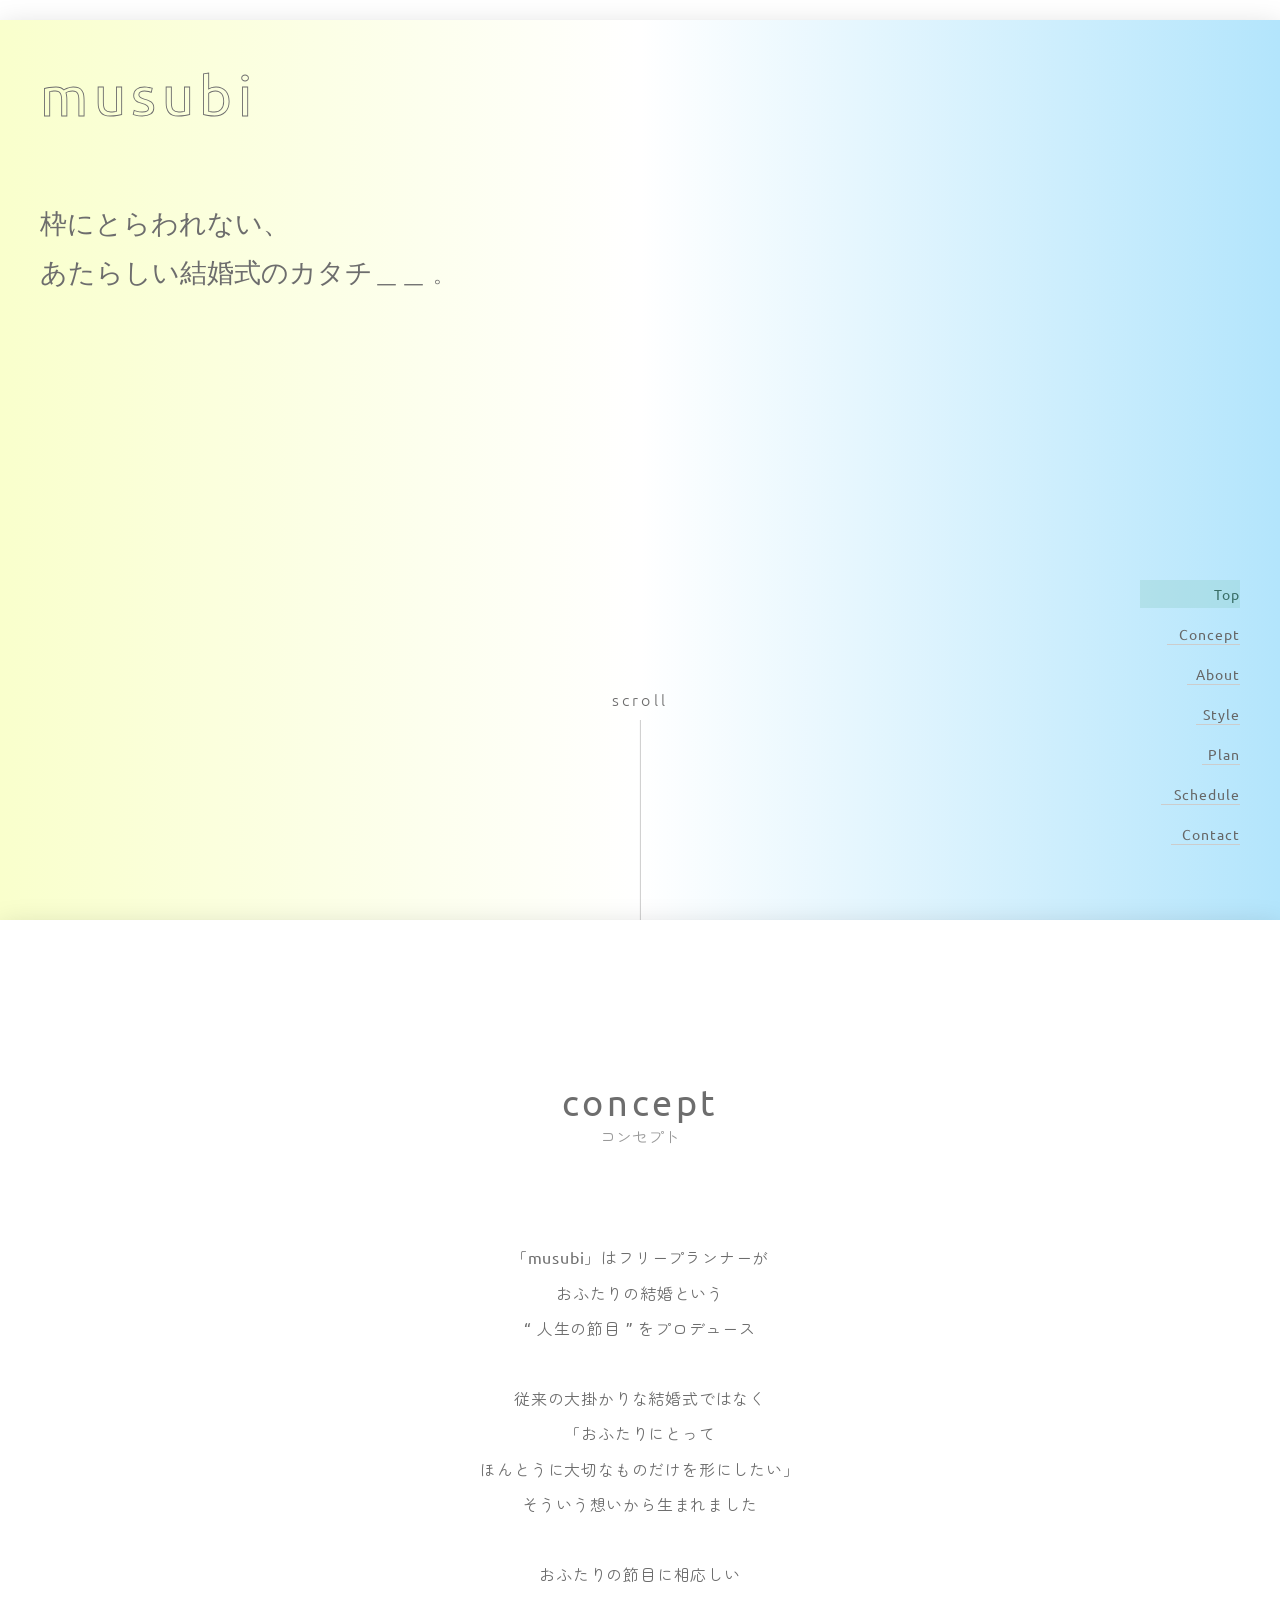
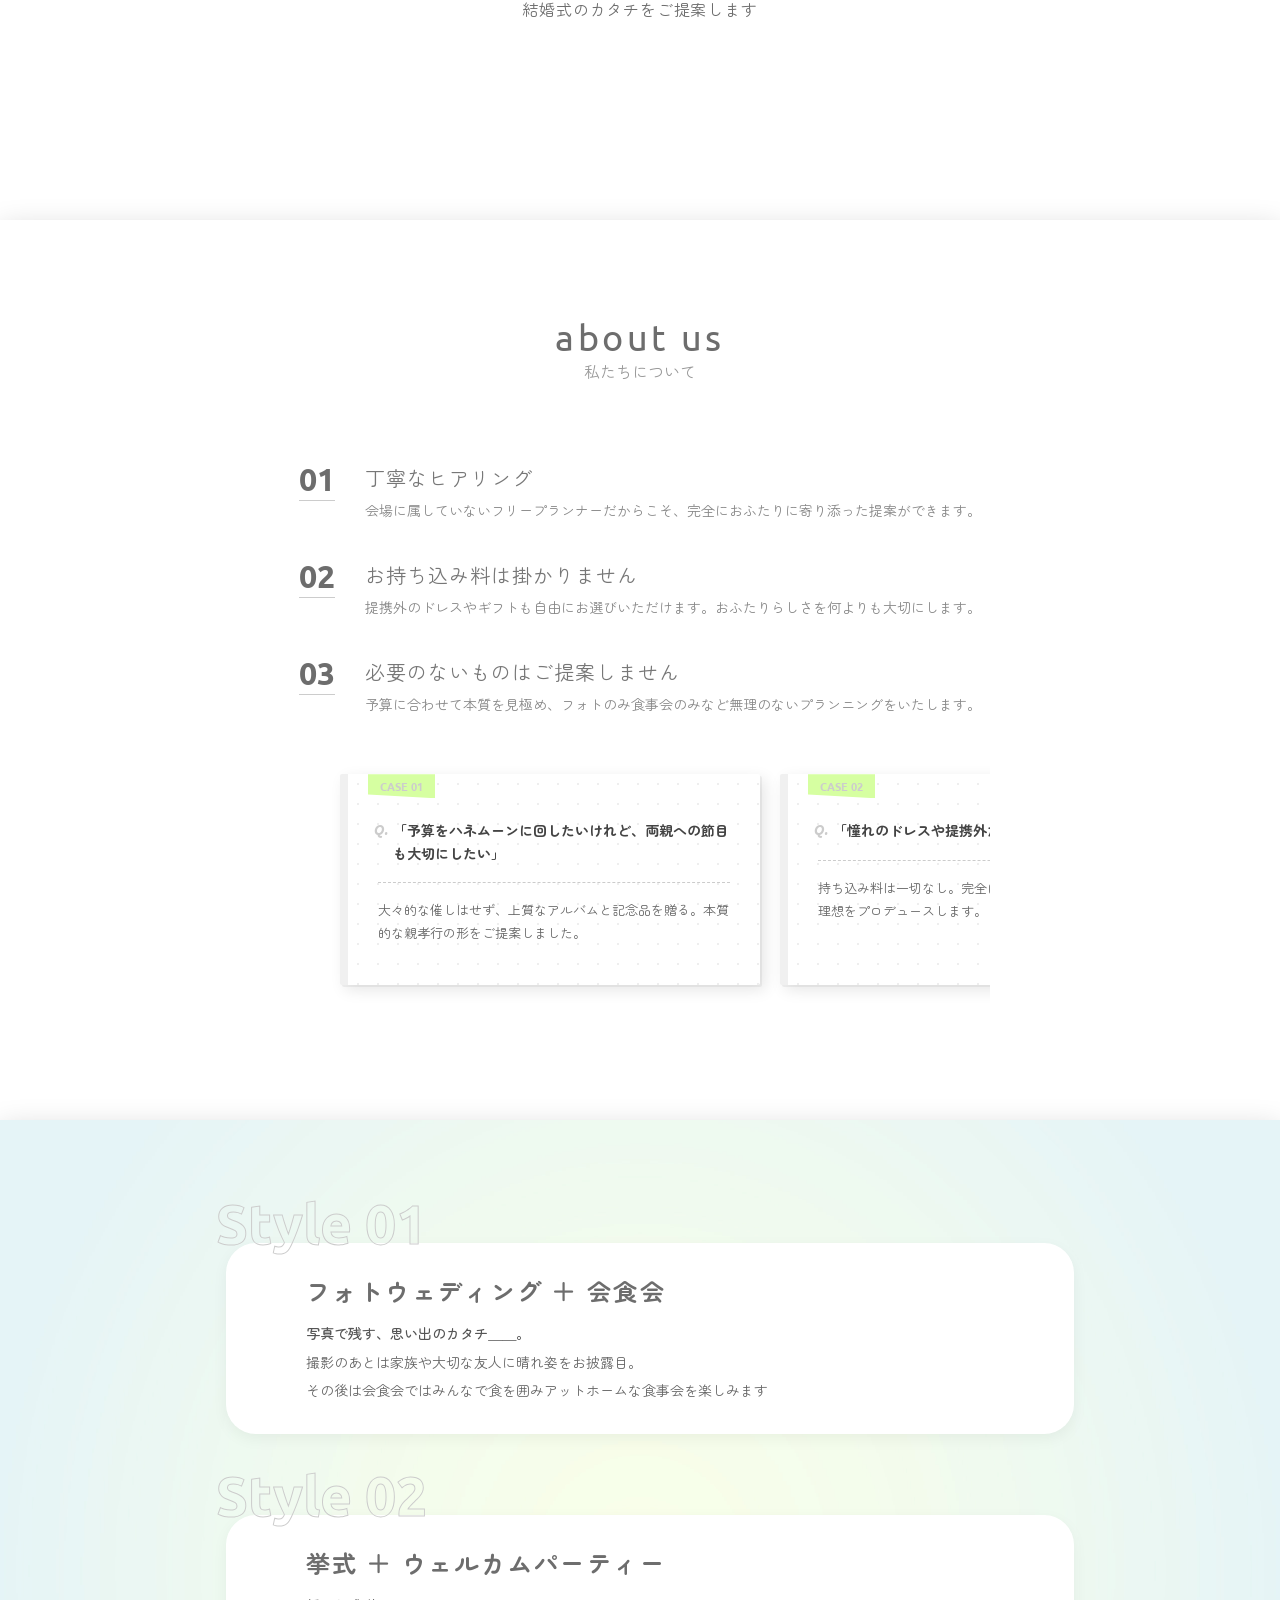
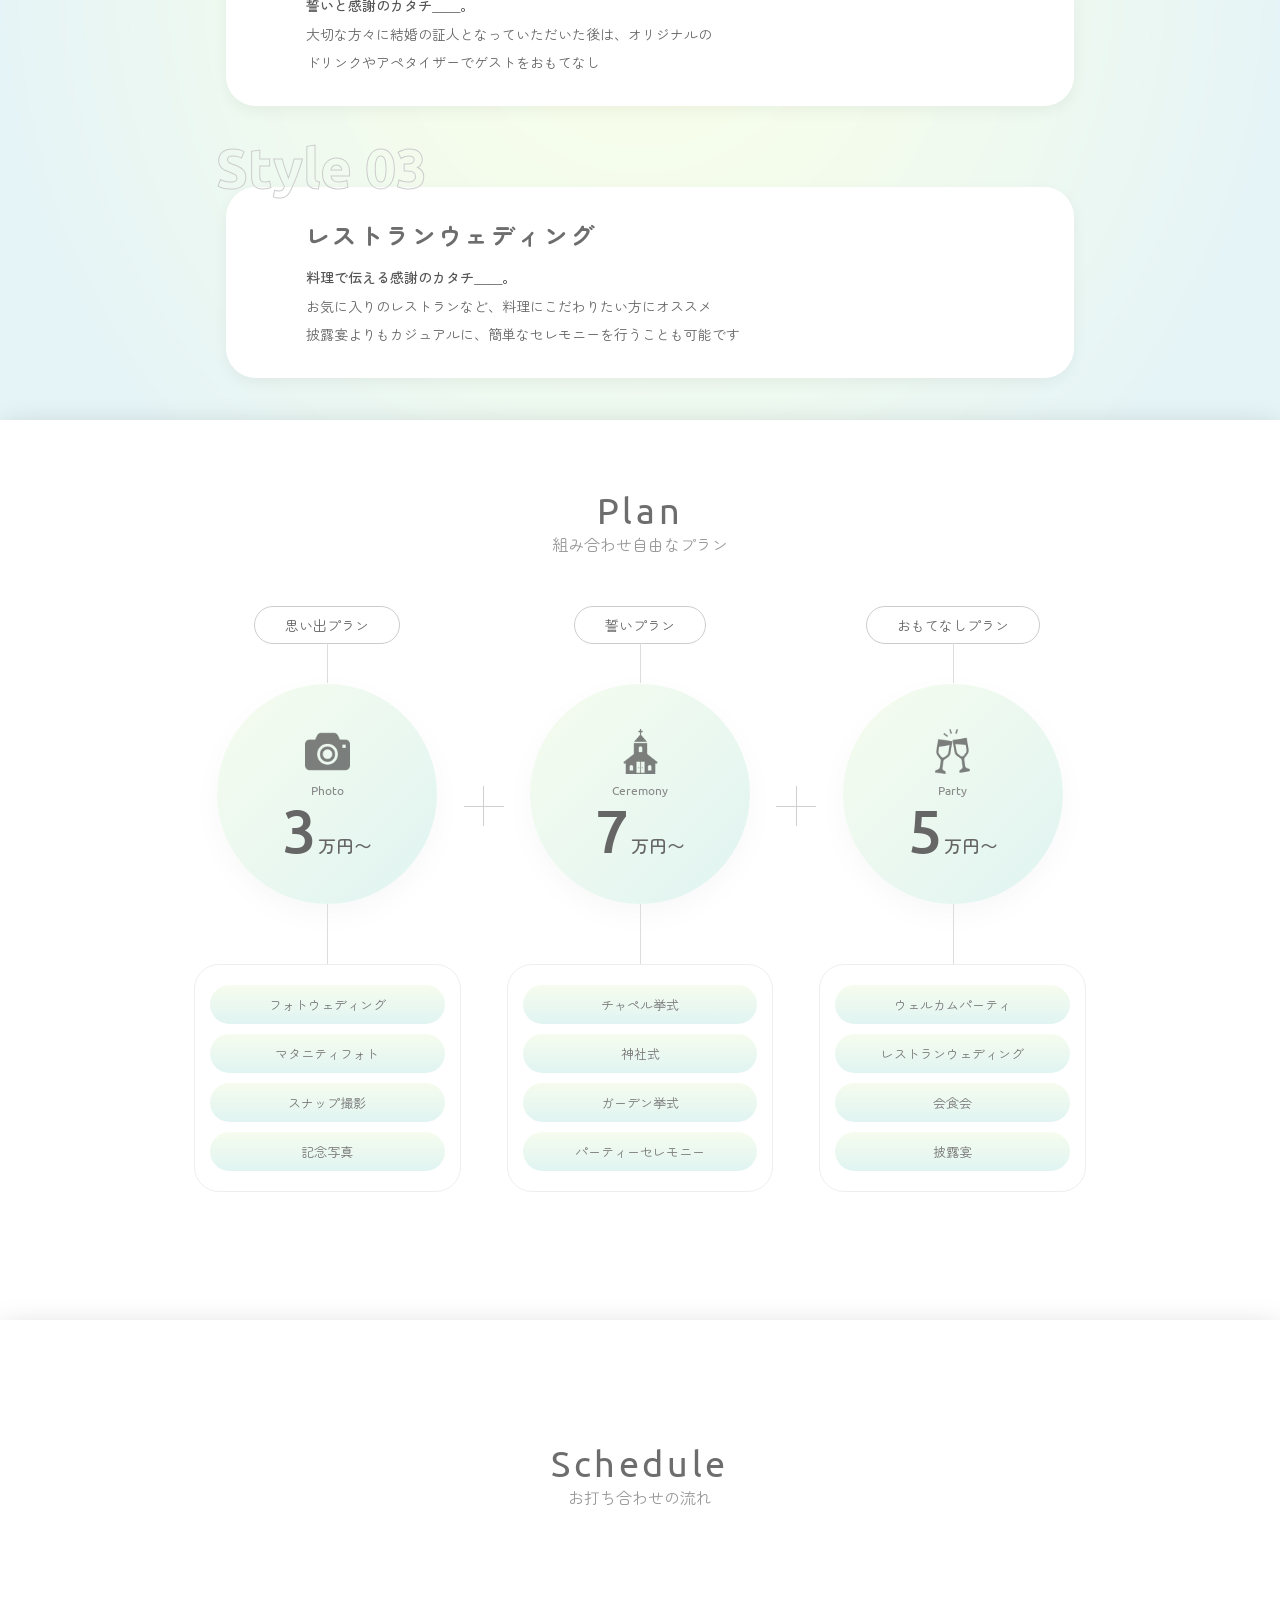
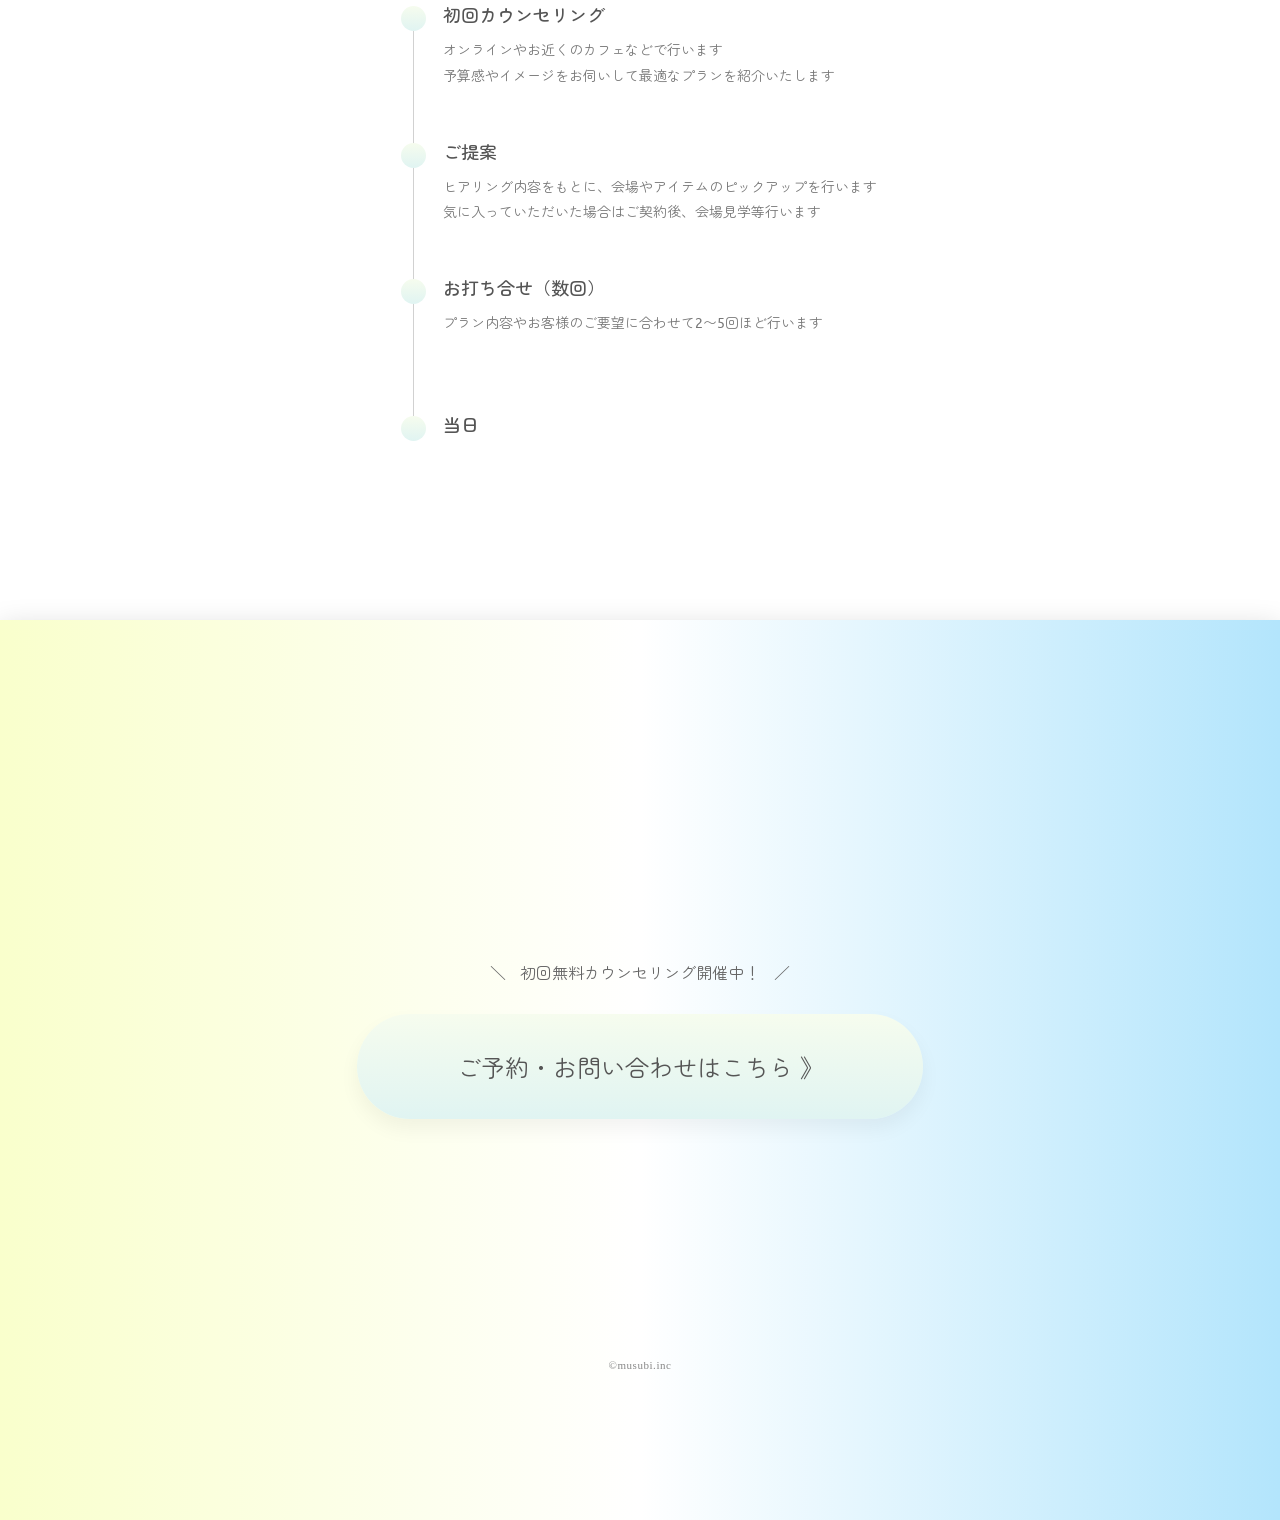
==== index.html @ 22e4be8e "Add files via upload" ====
<!DOCTYPE html>
<html lang="jp">
<head>
    <meta charset="UTF-8">
    <meta name="viewport" content="width=device-width, initial-scale=1.0">
    <title>musubi</title>
    <link rel="preconnect" href="https://fonts.googleapis.com">
    <link rel="preconnect" href="https://fonts.gstatic.com" crossorigin>
    <link href="https://fonts.googleapis.com/css2?family=Ubuntu:ital,wght@0,300;0,400;0,500;0,700;1,300;1,400;1,500;1,700&family=Zen+Maru+Gothic&display=swap" rel="stylesheet">
    <link rel="stylesheet" href="css/reset.css">
    <link rel="stylesheet" href="css/style.css">
    <script src="js/script.js"></script>
</head>
<body>


    <button class="hamburger" id="js-hamburger">
        <span></span>
        <span></span>
    </button>

    <nav class="nav-menu sp-menu" id="js-nav">
        <ul>
            <li><a href="#top">Top</a></li>
            <li><a href="#concept">Concept</a></li>
            <li><a href="#about">About</a></li>
            <li><a href="#style">Style</a></li>
            <li><a href="#plan">Plan</a></li>
            <li><a href="#schedule">Schedule</a></li>
            <li><a href="#contact">Contact</a></li>
        </ul>
    </nav>

    

    <div id="top" class="area-anchor"></div>
    <header class="panel">
        <div id="top" class="hero">
            <h1 class="hero-logo">musubi</h1>


            <div class="hero-coment">
            <p>枠にとらわれない、<br>あたらしい結婚式のカタチ＿＿<span> 。</span></p>
            </div>

            <div class="hero-scroll">
                <span>scroll</span>
                <div class="scroll-line"></div>
            </div>
        </div>
    </header>

     

    <main> 

        <!-- <div class="fixed-bg-list">
            <div class="bg-item" data-section="top">TOP</div>
            <div class="bg-item" data-section="concept">CONCEPT</div>
            <div class="bg-item" data-section="about">ABOUT</div>
            <div class="bg-item" data-section="style">STYLE</div>
            <div class="bg-item" data-section="plan">PLAN</div>
            <div class="bg-item" data-section="schedule">SCHEDULE</div>
            <div class="bg-item" data-section="contact">CONTACT</div>
        </div> -->

        <div id="concept" class="area-anchor"></div>
        <section class="concept panel">
            <div class="heading-group">
                    <h2 class="main-title">concept</h2>
                    <p class="sub-title">コンセプト</p>
            </div>

            <div class="concept-text">
                <p>「musubi」はフリープランナーが</p>
                <p>おふたりの結婚という</p>
                <p>“ 人生の節目 ” をプロデュース</p>
                <br>
                <p>従来の大掛かりな結婚式ではなく</p>
                <p>「おふたりにとって</p>
                <p>ほんとうに大切なものだけを形にしたい」</p>
                <p>そういう想いから生まれました</p>
                <br>
                <p>おふたりの節目に相応しい</p>
                <p>結婚式のカタチをご提案します</p>
            </div>
        </section>

        <div id="about" class="area-anchor"></div>
        <section class="about-us panel">
            <div class="heading-group">
                <h2 class="main-title">about us</h2>
                <p class="sub-title">私たちについて</p>
            </div>

            <div class="about-container">
                <div class="feature-list">
                    <div class="feature-item">
                        <span class="number">01</span>
                        <div class="content">
                            <h3 class="feature-title">丁寧なヒアリング</h3>
                            <p class="feature-text">会場に属していないフリープランナーだからこそ、<br class="sp-br">完全におふたりに寄り添った提案ができます。</p>
                        </div>
                    </div>

                    <div class="feature-item">
                        <span class="number">02</span>
                        <div class="content">
                            <h3 class="feature-title">お持ち込み料は掛かりません</h3>
                            <p class="feature-text">提携外のドレスやギフトも自由にお選びいただけます。<br class="sp-br">おふたりらしさを何よりも大切にします。</p>
                        </div>
                    </div>

                    <div class="feature-item">
                        <span class="number">03</span>
                        <div class="content">
                            <h3 class="feature-title">必要のないものはご提案しません</h3>
                            <p class="feature-text">予算に合わせて本質を見極め、フォトのみ<br class="sp-br">食事会のみなど無理のないプランニングをいたします。</p>
                        </div>
                    </div>
                </div>

                <div class="episode-grid">
                    <div class="episode-card">
                        <span class="case-no">Case 01</span>
                        <p class="q-text">「予算をハネムーンに回したいけれど、両親への節目も大切にしたい」</p>
                        <p class="a-text">大々的な催しはせず、上質なアルバムと記念品を贈る。本質的な親孝行の形をご提案しました。</p>
                    </div>

                    <div class="episode-card">
                        <span class="case-no">Case 02</span>
                        <p class="q-text">「憧れのドレスや提携外だからと断られたくない」</p>
                        <p class="a-text">持ち込み料は一切なし。完全自由なセレクトで、妥協のない理想をプロデュースします。</p>
                    </div>

                    <div class="episode-card">
                        <span class="case-no">Case 03</span>
                        <p class="q-text">「急ぎで準備したい、体調も不安。でも写真は妥協したくない」</p>
                        <p class="a-text">マタニティ対応ショップを厳選し、オンライン相談を活用して最短2週間でカタチにしました。</p>
                    </div>
                </div>

            </div>
        </section>

        

        <!-- <div class="concept btn-wrapper">
            <a href="#" class="concept-btn">あたらしい結婚のカタチとは？</a>

            <div class="dot-deco">
                <span></span>
                <span></span>
                <span></span>
            </div>
        </div> -->

        <div id="style" class="area-anchor"></div>
        <section class="style panel">
            <div class="style-container">
                
                <div class="style-item">
                    <span class="style-number">Style 01</span>
                    <div class="style-card">
                        <div class="style-header">
                            <h3>フォトウェディング ＋ 会食会</h3>
                            <div class="style-sub-wrapper"></div>
                                <p class="style-sub">写真で残す、思い出のカタチ＿＿。</p>
                                <span class="toggle-icon"></span>
                        </div>
                        <div class="style-content">
                            <p class="style-desc">
                                撮影のあとは家族や大切な友人に晴れ姿をお披露目。<br>
                                その後は会食会ではみんなで食を囲み<br class="style-br">アットホームな食事会を楽しみます
                            </p>
                        </div>
                    </div>
                </div>

                <div class="style-item">
                    <span class="style-number">Style 02</span>
                    <div class="style-card">
                        <div class="style-header">
                            <h3>挙式 ＋ ウェルカムパーティー</h3>
                            <div class="style-sub-wrapper"></div>
                                <p class="style-sub">誓いと感謝のカタチ＿＿。</p>
                                <span class="toggle-icon"></span>
                        </div>
                        <div class="style-content">
                            <p class="style-desc">
                                大切な方々に結婚の証人となっていただいた後は、<br class="style-br">オリジナルの<br>
                                ドリンクやアペタイザーでゲストをおもてなし<br class="style-br">
                            </p>
                        </div>
                    </div>
                </div>

                <div class="style-item">
                    <span class="style-number">Style 03</span>
                    <div class="style-card">
                        <div class="style-header">
                            <h3>レストランウェディング</h3>
                            <div class="style-sub-wrapper"></div>
                                <p class="style-sub">料理で伝える感謝のカタチ＿＿。</p>
                                <span class="toggle-icon"></span>
                        </div>
                        <div class="style-content">
                            <p class="style-desc">
                                お気に入りのレストランなど、<br class="style-br">料理にこだわりたい方にオススメ<br>
                                披露宴よりもカジュアルに、<br class="style-br">簡単なセレモニーを行うことも可能です
                            </p>
                        </div>
                    </div>
                </div>

            </div>
        </section>

        <!-- <section class="plan-custom">
            <div class="plan-header">
                <img class="plan-title" src="images/plan_logo.png">
                <p class="plan-subtitle">プラン・料金のご紹介</p>
                <p class="plan-lead">
                    決まったカタチはありません。<br>
                    必要なものだけを自由に結びつけて、おふたりらしい節目を。
                </p>
            </div>
        </section> -->

        <div id="plan" class="area-anchor"></div>
        <section class="plan-section panel">
            <div class="heading-group">
                    <h2 class="main-title">Plan</h2>
                    <p class="sub-title">組み合わせ自由なプラン</p>
            </div>

            <div class="plan-carousel-wrapper">
                <button class="prev-btn">〈</button>
                
                <div class="plan-flex-container" id="plan-container">
                    <div class="plan-column">
                        <div class="plan-label">思い出プラン</div>
                        <div class="plan-circle-base">
                            <img src="images/icon_camera.png" alt="" class="plan-icon">
                            <p class="plan-name">Photo</p>
                            <p class="plan-price">3<span>万円〜</span></p>
                        </div>
                        <div class="plan-sub-tags">
                            <span class="sub-tag">フォトウェディング</span>
                            <span class="sub-tag">マタニティフォト</span>
                            <span class="sub-tag">スナップ撮影</span>
                            <span class="sub-tag">記念写真</span>
                        </div>
                    </div>

                    <div class="plan-operator">＋</div>

                    <div class="plan-column">
                        <div class="plan-label">誓いプラン</div>
                        <div class="plan-circle-base">
                            <img src="images/icon_chapel.png" alt="" class="plan-icon">
                            <p class="plan-name">ceremony</p>
                            <p class="plan-price">7<span>万円〜</span></p>
                        </div>
                        <div class="plan-sub-tags">
                            <span class="sub-tag">チャペル挙式</span>
                            <span class="sub-tag">神社式</span>
                            <span class="sub-tag">ガーデン挙式</span>
                            <span class="sub-tag">パーティーセレモニー</span>
                        </div>
                    </div>

                    <div class="plan-operator">＋</div>

                    <div class="plan-column">
                        <div class="plan-label">おもてなしプラン</div>
                        <div class="plan-circle-base">
                            <img src="images/icon_kanpai.png" alt="" class="plan-icon">
                            <p class="plan-name">party</p>
                            <p class="plan-price">5<span>万円〜</span></p>
                        </div>
                        <div class="plan-sub-tags">
                            <span class="sub-tag">ウェルカムパーティ</span>
                            <span class="sub-tag">レストランウェディング</span>
                            <span class="sub-tag">会食会</span>
                            <span class="sub-tag">披露宴</span>
                        </div>
                    </div>
                </div>

                <button class="next-btn">〉</button>
            </div>

            <div class="swiper-pagination">
                <span class="dot is-active"></span>
                <span class="dot"></span>
                <span class="dot"></span>
            </div>
        </section>

        <div id="schedule" class="area-anchor"></div>
        <section class="schedule panel">
                <div class="heading-group">
                    <h2 class="main-title">Schedule</h2>
                    <p class="sub-title">お打ち合わせの流れ</p>
                </div>
                
                <div class="timeline">
                    <div class="timeline-line"></div>

                    <div class="timeline-list">
                        <div class="timeline-item">
                            <div class="timeline-dot"></div>
                            <div class="timeline-content">
                                <h3>初回カウンセリング</h3>
                                <p>オンラインやお近くのカフェなどで行います<br>予算感やイメージをお伺いして<br class="sc-br">最適なプランを紹介いたします</p>
                            </div>
                        </div>

                        <div class="timeline-item">
                            <div class="timeline-dot"></div>
                            <div class="timeline-content">
                                <h3>ご提案</h3>
                                <p>ヒアリング内容をもとに、<br class="sc-br">会場やアイテムのピックアップを行います<br>気に入っていただいた場合はご契約後、<br class="sc-br">会場見学等行います</p>
                            </div>
                        </div>

                        <div class="timeline-item">
                            <div class="timeline-dot"></div>
                            <div class="timeline-content">
                                <h3>お打ち合せ（数回）</h3>
                                <p>プラン内容やお客様のご要望に合わせて<br class="sc-br">2〜5回ほど行います<br>&ensp;<br></p>
                            </div>
                        </div>

                        <div class="timeline-item">
                            <div class="timeline-dot"></div>
                            <div class="timeline-content">
                                <h3>当日</h3>
                            </div>
                        </div>
                    </div>
                </div>
        </section>

        <div id="contact" class="area-anchor"></div>
        <div class="footer panel">
            <div class="footer-inner">
                <div class="cta-area">
                        <p class="cta-message" id="js-typing">＼ 初回無料カウンセリング開催中！ ／</p>
                        <a href="contact.html" class="cta-btn">ご予約・お問い合わせはこちら <span>》</span></a>
                </div>
            </div>
            
            
            <div class="footer-content-left">
                    <p class="copyright">&copy;musubi.inc</p>
            </div>
            
            <div  class="page-top">
                <a href="#">
                    <span class="arrow"></span>
                    <span class="text">TOP</span>
                </a>
            </div>
        </div>
        
    </main>

    <!-- <footer class="panel">
            <div class="footer-inner">
                <div id="contact" class="cta-area">
                        <p class="cta-message" id="js-typing">＼ 初回無料カウンセリング開催中！ ／</p>
                        <a href="contact.html" class="cta-btn">ご予約・お問い合わせはこちら <span>》</span></a>
                </div>


                <div class="footer-content-left">
                    <p class="copyright">&copy;musubi.inc</p>
                </div>
            </div>

    </footer> -->
</body>
</html>
---- css/style.css ----
@charset



/* 基本設定 */
* {
    margin: 0;
    padding: 0;
    box-sizing: border-box;
}

html {
  scroll-behavior: smooth;
  overflow-y: scroll;
}


body {
    font-family: 'Ubuntu', 'Zen Maru Gothic', Meiryo, sans-serif;
    color: #6D6D6D;
    
}

.area-anchor {
    display: block;
    position: relative;
    top: 0;
    visibility: hidden;
    height: 0;
    overflow: hidden;
    pointer-events: none;
}

section {
    width: 100vw;
    min-height: 100vh;
    display: flex;
    flex-direction: column;
    justify-content: center;
    align-items: center;
    box-sizing: border-box;
    padding: 60px 20px;
    scroll-margin-top: 0;
}


/* メインビジュアルの箱 */
.hero {
    position: relative;
    width: 100%;
    height: 100vh; 
    background: linear-gradient(to right, #f9ffcc 0%, #ffffff 50%, #b3e5fc 100%);
}

/* 左上のロゴ: hero-logo */
.hero-logo {
    position: absolute;
    top: 40px;
    left: 40px;
    font-size: 3.5rem;
    font-weight: 400;
    letter-spacing: 0.1em;
    color: transparent;
    -webkit-text-stroke: 0.9px #6d6d6d;
    text-stroke: 1.2px #676767;
}




/* 右側のナビゲーション: nav-menu */
.nav-menu {
    position: fixed;
    bottom: 40px;
    right: 40px;
    z-index: 1000;
}

.nav-menu ul {
    list-style: none;
    text-align: right;
}

.nav-menu li {
    margin-bottom: 15px;
}

.nav-menu a {
    text-decoration: none;
    color: #666;
    font-size: 14px;
    letter-spacing: 0.07em;
    font-weight: 400;
    display: inline-block;
    position: relative;
    padding: 5px 0 2px 0;
    transition: all 0.3s ease;
}

.nav-menu a::after {
    content: '';
    position: absolute;
    bottom: 0;
    right: 0;    
    width: 120%;        
    height: 1px;      
    background-color: #ccc; 
    transition: all 0.3s ease;
    z-index: -1; 
}


.nav-menu a:hover {
    opacity: 0.7;
    color: #398f82; 
}

.nav-menu a:hover::after {
    background-color: #88c9bf;
    width: 100%;     
}


.nav-menu a.is-active {
    color: #386d65 !important;
    opacity: 1;
}

.nav-menu a.is-active::after {
    background-color: rgba(136, 201, 191, 0.3); 
    width: 100px; 
    height: 28px; 
    bottom: -3px; 
}








.hero-coment {
    position: absolute;
    top: 20%;
    left: 40px;
    font-size: 1.7rem;
    line-height: 1.8;
    font-family: sans-serif;
    font-weight: 200;
}

.hero-coment span{
    font-size: 1.3rem;
}

.hero-scroll {
    position: absolute;
    bottom: 0;
    left: 50%;
    transform: translateX(-50%);
    text-align: center;
    z-index: 10;
}

.hero-scroll span {
    font-size: 1rem;
    letter-spacing: 0.2em;
    display: block;
    margin-bottom: 10px;
    font-weight: 300;
    animation: scroll-text-float 1s ease-in-out infinite;
}

@keyframes floating {
    0%, 100% { transform: translateY(0); }
    50% { transform: translateY(-5px); }
}

/* スクロールの縦ライン */
.scroll-line {
    width: 0.5px;
    height: 200px;
    background-color: #ccc;
    margin: 0 auto;
    position: relative;
    overflow: hidden; 
    /* --- 描画をくっきりさせるための追加 --- */
    -webkit-font-smoothing: initial; /* フォントの滑らかさをリセット */
    transform: translateZ(0);       /* GPUレンダリングを強制して描画バグを防ぐ */
    will-change: top;               /* アニメーションを最適化 */
}

.scroll-line::before {
    content: "";
    position: absolute;
    top: -150px;
    left: 0;
    width: 100%;
    height: 100%;
    background: linear-gradient(to bottom, transparent, #000000 50%, transparent);
    animation: scroll-line-anim 2.5s infinite; 
}


@keyframes scroll-line-anim {
    0% {
        top: -150px;
    }
    30% {
        top: 0; /* 枠の頂点からスタート */
    }
    100% {
        top: 150px; /* 枠の一番下まで突き抜ける */
    }
}



/* 共通タイトル */
.heading-group {
  text-align: center;
  margin: 3rem 0 2rem 0;
}



.main-title {
    font-size: 36px;
    font-weight: 400;
    letter-spacing: 0.1em;
    margin: 0;
}

.sub-title {
    font-size: 16px;
    color: #999999;
}


/* 共通 */
.panel {
    width: 100vw;
    height: 100vh; 
    position: sticky;   
    scroll-snap-type: y mandatory;
    top: 0;  
    
    display: flex;
    justify-content: center;
    align-items: center;
    font-size: 2rem;

    box-shadow: 0 10px 30px rgba(0, 0, 0, 0.2);
    box-sizing: border-box;
}





/* conceptセクション */
.concept {
    height: 100vh;
    display: flex;
    flex-direction: column;
    justify-content: center; 
    align-items: center;
    padding-bottom: 80px;
    text-align: center;
    background-color: #fff;
    z-index: 1;
}

.concept-text {
    line-height: 2.2;
    letter-spacing: 0.05em;
    font-size: 16px;
    margin: 60px 0;
}

.concept-btn {
    display: inline-block;
    padding: 25px 80px;
    border-radius: 100px;
    text-decoration: none;
    font-size: 16px;
    background: linear-gradient(to bottom, #f6fcee, #e0f4f2);
    transition: opacity 0.3s;
    margin: 50px 0;
}



.dot-deco {
    display: flex;
    flex-direction: column;
    align-items: center;
    gap: 15px;
    margin-bottom: 100px;
}

.dot-deco span {
    background-color: #ccc;
    border-radius: 50%;
}

.dot-deco span:nth-child(1) { width: 20px; height: 20px; }
.dot-deco span:nth-child(2) { width: 13px; height: 13px; }
.dot-deco span:nth-child(3) { width: 8px; height: 8px; }



.btn-wrapper {
    z-index: 3;
}



.about-us .about-container {
    display: flex;
    flex-direction: column;
    justify-content: center; 
    align-items: center;
    /* margin: 20px 0; */
}

.about-us .heading-group{
    margin: 0 0 5rem 0;
}

/* aboutセクション */
.sp-br {
    display: none;
}


.about-us {
    /* height: 100vh; */
    display: flex;
    justify-content: center; 
    align-items: center;
    /* padding-top: 80px; */
    text-align: left;
    z-index: 2;
    background-color: #fff;
}

.about-container {
    width: 100%;
    max-width: 1000px;
    /* padding: 0 10px; */
}

.feature-item {
  display: flex;
  align-items: flex-start;
  margin-bottom: 40px;
}


.number {
  font-size: 40px;
  font-weight: bold;
  margin-right: 30px;
  position: relative;
  line-height: 1;
  padding-bottom: 5px;
  border-bottom: 1px solid #ccc; 
}

.feature-title {
  font-size: 20px;
  font-weight: normal;
  color: #777;
  margin: 0 0 8px 0;
  letter-spacing: 0.05em;
}

.feature-text {
  font-size: 14px;
  color: #888;
  margin: 0;
}



.episode-grid {
    display: grid;
    grid-template-columns: repeat(3, 1fr);
    margin-top: 30px;
    gap: 10px;
}

.episode-card {
    background: #fff;
    background-image: radial-gradient(#eee 1px, transparent 1px);
    background-size: 20px 20px;
    padding: 45px 30px 40px;
    border-radius: 2px;
    text-align: left;
    position: relative;
    box-shadow: 2px 2px 0 rgba(0,0,0,0.05), 5px 5px 15px rgba(0,0,0,0.1);
    border-left: 8px solid #f0f0f0; 
    transition: transform 0.3s ease, box-shadow 0.3s ease;
}

.episode-card:hover {
        transform: translateY(-8px) rotate(-1deg); 
        box-shadow: 10px 15px 30px rgba(0,0,0,0.1);
}


.case-no {
    position: absolute;
    top: 0;
    left: 20px;
    background: #d6ffa1; 
    color: #ccc;
    padding: 4px 12px;
    font-size: 11px;
    font-weight: bold;
    text-transform: uppercase;
    clip-path: polygon(0 0, 100% 0, 100% 100%, 0 85%); 
}

.q-text {
    font-size: 14px;
    font-weight: bold;
    margin-bottom: 18px;
    line-height: 1.6;
    color: #444;
    position: relative;
    padding-left: 15px;
}

.q-text::before {
    content: "Q.";
    position: absolute;
    left: -5px;
    color: #ccc;
    font-style: italic;
}

.a-text {
    font-size: 13px;
    line-height: 1.8;
    color: #666;
    border-top: 1px dashed #ccc; 
    padding-top: 15px;
}







.style {
    /* height: 100vh; */
    background-image: url("../images/style_bg.jpg"); 
    background-size: cover; 
    background-position: center;
    background-repeat: no-repeat;
    z-index: 2;
}

/* デスクトップでは常に表示 */
.style-content {
    display: block;
}

/* スマホサイズ（例: 768px以下） */
@media (max-width: 550px) {
    /* サブタイトルを包むエリア */
    .style-sub-wrapper {
        position: relative; /* アイコン配置の基準 */
        border-bottom: 1px solid #ccc; /* 下の線 */
        margin-bottom: 10px;
    }

    /* アイコンを右下の端っこに配置 */
    .toggle-icon {
        position: absolute;
        right: 35px;
        bottom: 25px; /* 線の少し下に重なるように調整 */
        background: #ffffff; /* 線と重なる部分を白で抜く（お好みで） */
        padding-left: 5px;
        font-size: 20px;
        color: #999;
        line-height: 1;
    }

    .toggle-icon::before {
        content: '＋';
    }

    .style-item.is-open .toggle-icon::before {
        content: '－';

    }

    /* 初期状態は非表示 */
    .style-content {
        display: none;
        padding-top: 10px;
    }

    /* 開いた時の表示 */
    .style-item.is-open .style-content {
        display: block !important;
    }
}

.style-br {
    display: none;
}

.style-container {
    margin: 0 auto;
    width: 70%;
    max-width: 900px;
    z-index: 2;
    min-width: fit-content;
}

.style-item {
    position: sticky;
    scroll-snap-type: y mandatory;
    top: 0;
    opacity: 0;
    transform: translateY(50px); 
    transition: opacity 0.8s ease, transform 0.8s ease;
}

.style-item.is-visible {
    opacity: 1;
    transform: translateY(0);
    margin-top: 25px;
}



.style-item:nth-child(2) {
    transition-delay: 0.2s;
}

.style-item:nth-child(3) {
    transition-delay: 0.4s;
}


.style-number {
    display: block;
    font-size: 55px;
    font-weight: 700;
    font-family: 'Ubuntu', sans-serif;
    color: transparent; 
    -webkit-text-stroke: 1px #ccc; 
    text-stroke: 1px #ccc;
    margin-bottom: -30px;
    margin-left: 10px;
}

.style-card {
    background: #fff;
    padding: 30px 80px;
    border-radius: 30px;
    box-shadow: 0 5px 15px rgba(0,0,0,0.05);
    max-width: 900px; 
    margin-left: 20px;   
    margin-right: auto;
    text-align: left; 
    margin-top: 15px;
}




.style-card h3 {
    font-size: 24px;
    margin-bottom: 15px;
    letter-spacing: 0.1em;
}

.style-sub {
    font-size: 14px;
    font-weight: 500;
    margin-bottom: 5px;
    color: #555;
}

.style-desc {
    font-size: 14px;
    line-height: 2;
    color: #666;
}


.section-title {
    font-size: 60px;
    font-weight: 300;
    color: #6D6D6D;
    margin-bottom: 5px;
    letter-spacing: 0.05em;
}





/* プランセクション */
.plan-section {
    display: flex;
    justify-content: center;
    background-color: #fff;
    text-align: center;
    z-index: 5;
}

.plan-section.panel {
    height: auto;        
    min-height: 100vh;   
    display: block;      
    padding-top: 20px;    
    padding-bottom: 60px; 
}

.plan-section .heading-group {
    margin-bottom: 50px !important;
}

@media (max-width: 800px) {
    
}


.plan-flex-container {
  display: flex;
  justify-content: center;
  align-items: flex-start;
  gap: 15px;
  max-width: 1000px;
  width: 70%;
  margin: 0 auto 30px;
}

.plan-column {
  flex: 1;
  display: flex;
  flex-direction: column;
  align-items: center;
  position: relative;
}

.plan-carousel-wrapper {
    position: relative;
    display: flex;
    align-items: center;
    justify-content: center;
    width: 100%;
}

.prev-btn, .next-btn {
    display: none;
    position: absolute;
    top: 30%; 
    z-index: 10;
    background: none;
    border: none;
    font-size: 24px;
    color: #ccc;
    cursor: pointer;
    padding: 10px;
}

.plan-label {
  display: inline-block;
  padding: 8px 30px;
  border: 1px solid #ccc;
  border-radius: 20px;
  font-size: 14px;
  color: #666;
  background-color: #fff;
  margin-bottom: 40px;
  position: relative;
}

.plan-label::after {
  content: "";
  position: absolute;
  bottom: -40px;
  left: 50%;
  width: 1px;
  height: 40px;
  background-color: #ddd;
}

.plan-circle-base {
  width: 220px;
  height: 220px;
  border-radius: 50%;
  background: linear-gradient(135deg, #f6fcee 0%, #e0f4f2 100%); 
  display: flex;
  flex-direction: column;
  justify-content: center;
  align-items: center;
  margin-bottom: 60px;
  position: relative;
  box-shadow: 0 10px 30px rgba(0, 0, 0, 0.03);
  transition: all 0.4s ease;
}

.plan-circle-base::after {
  content: "";
  position: absolute;
  bottom: -60px;
  left: 50%;
  width: 1px;
  height: 60px;
  background-color: #ddd;
}

.plan-circle-base:hover {
  transform: translateY(-5px);
  box-shadow: 0 15px 35px rgba(0, 0, 0, 0.07);
}

.plan-icon {
  width: 45px; 
  margin-bottom: 8px;
  opacity: 0.7;
}

.plan-name {
  font-size: 12px;
  color: #888;
  margin-bottom: 2px;
  text-transform: capitalize;
}

.plan-price {
  font-size: 60px; 
  color: #666;
  font-weight: 500;
  line-height: 1;
}

.plan-price span {
  font-size: 18px;
  margin-left: 2px;
}

.plan-operator {
    width: 40px;           
    height: 40px;          
    margin-top: 180px;   
    flex-shrink: 0;
    position: relative;
    color: transparent; 
    display: flex;
    align-items: center;
    justify-content: center;
}

.plan-operator::before {
    content: "";
    position: absolute;
    width: 40px;           
    height: 1px;           
    background-color: #cfcfcf; 
}

.plan-operator::after {
    content: "";
    position: absolute;
    width: 1px;          
    height: 40px;     
    background-color: #cfcfcf; 
}


.plan-sub-tags {
  width: 110%;
  min-width: fit-content;
  padding: 20px 15px;
  border: 1px solid #eee;
  border-radius: 25px;
  display: flex;
  flex-direction: column;
  gap: 10px;
  background-color: rgba(255, 255, 255, 0.5);
}


.sub-tag {
  display: block;
  padding: 10px;
  background: linear-gradient(to bottom, #f6fcee, #e0f4f2);
  border-radius: 30px;
  font-size: 13px;
  color: #777;
  transition: all 0.3s ease;
  cursor: pointer;
  writing-mode: nowrap;
}

.sub-tag:hover {
  transform: scale(1.05); 
  box-shadow: 0 5px 15px rgba(0,0,0,0.05);
}








/* Scheduleセクション ここから*/
.schedule {
    padding: 100px 20px;
    background: #ffffff;
    text-align: center;
    z-index: 6;
}


/* タイムライン全体 */

.sc-br {
    display: none;
}


.timeline {
    position: relative;
    max-width: 600px;
    margin: 60px auto 100px;
    padding-left: 40px;
    text-align: left;
}

/* 縦のグレー線 */
.timeline-line {
    position: absolute;
    left: 10px;
    top: 10px;
    bottom: 10px;
    width: 1px;
    background-color: #d1d1d1;
}

.timeline-item {
    position: relative;
    margin-bottom: 50px;
}

.timeline-item:last-child {
    margin-bottom: 0;
}

/* ドット */
.timeline-dot {
    position: absolute;
    left: -42px;
    top: 5px;
    width: 25px;
    height: 25px;
    border-radius: 50%;
    z-index: 2;
    background: linear-gradient(to bottom, #f6fcee 0%, #e0f4f2 100%);
}


.timeline-content h3 {
    font-size: 18px;
    color: #555;
    margin-bottom: 10px;
    font-weight: 500;
}

.timeline-content p {
    font-size: 14px;
    line-height: 1.8;
    color: #777;
}
/* Scheduleセクション ここまで*/




/* CTAエリア */
.cta-area {
    margin: 150px 0;
}

.cta-message {
    font-size: 16px;
    color: #666;
    margin-bottom: 30px;
    display: flex;
    justify-content: center;
    flex-wrap: wrap;
}

.jump {
    display: inline-block;
    animation: letter-jump 2.5s infinite; 
}

@keyframes letter-jump {
    0%, 20%, 100% {
        transform: translateY(0);
    }
    10% {
        transform: translateY(-5px); /* 跳ねる高さ */
        color: #b3e5fc; 
    }
}

.cta-btn {
    display: inline-block;
    padding: 35px 100px;
    background: linear-gradient(to bottom, #f6fcee 0%, #e0f4f2 100%);
    border-radius: 100px;
    color: #555;
    text-decoration: none;
    font-size: 24px;
    box-shadow: 0 10px 20px rgba(0,0,0,0.05);
    transition: 0.3s;
}

.cta-btn:hover {
    transform: translateY(-3px);
    box-shadow: 0 15px 30px rgba(0,0,0,0.1);
}






/* フッター　　ここから */
.footer {
    background: linear-gradient(to right, #f9ffcc 0%, #ffffff 50%, #b3e5fc 100%);
    /* background:#C8C9C3; */
    padding: 40px 20px;
    width: 100vw;
    min-height: 100vh; /* 最低でも画面いっぱいの高さ */
    display: flex;
    flex-direction: column;
    justify-content: center; /* 中身を上下中央に */
    align-items: center;
    /* box-sizing: border-box; */
    z-index: 100;
}

.footer-inner {
    max-width: 1000px;
    margin: 0 auto;
    padding: 40px 20px;
    display: flex;
    flex-direction: column; 
    align-items: center; 
    gap: 20px;
}


.footer-content-left {
    padding-top: 50px;
}

.copyright {
    font-size: 11px;
    color: #888;
    letter-spacing: 0.05em;
    font-family: serif; 
}

/* メニュー */
/* .footer-nav {
    display: flex;
    justify-content: center; 
    margin-bottom: 40px;
}

.footer-menu {
    list-style: none;
    padding: 0;
    margin: 0;
    display: flex;
    gap: 40px; 
    justify-content: center;
    align-items: center;
}

.footer-menu li {
    margin-bottom: 0;
}

.footer-menu a {
    text-decoration: none;
    color: #666;
    font-size: 13px;
    letter-spacing: 0.15em;
    transition: all 0.3s ease;
    display: inline-block;
    position: relative;
    padding: 5px 0;
}


.footer-menu a::after {
    content: '';
    position: absolute;
    bottom: 0;
    left: 50%;
    width: 0;
    height: 1px;
    background-color: #d1edea; 
    transition: all 0.3s ease;
    transform: translateX(-50%);
}

.footer-menu a:hover {
    opacity: 0.7;
    color: #88c9bf;
}

.footer-menu a:hover::after {
    width: 100%;
} */
/* フッター　　ここまで */







/* トップに戻るボタン　　ここから */
.page-top {
  position: fixed;
  justify-self: center;
  bottom: 22%;
  z-index: 900;
  opacity: 0; 
  visibility: hidden;
  transition: all 0.5s ease;
  transform: translateY(20px); 
}

.page-top.is-show {
  opacity: 1 !important;
  visibility: visible !important;
  transform: translateY(0) !important;
}

.page-top a {
  display: flex;
  flex-direction: column;
  align-items: center;
  justify-content: center;
  width: 70px;
  height: 70px;
  background: linear-gradient(135deg, #f6fcee 0%, #e0f4f2 100%);
  color: #888;
  text-decoration: none;
  border-radius: 50%;
  box-shadow: 0 10px 25px rgba(0, 0, 0, 0.05);
  border: 1px solid rgba(255, 255, 255, 0.8);
}

.page-top .arrow {
  width: 12px;
  height: 12px;
  border-top: 1px solid #999;
  border-right: 1px solid #999;
  transform: rotate(-45deg);
  margin-bottom: 2px;
  margin-top: 5px;
}

.page-top .text {
  font-size: 10px;
  font-weight: 500;
  letter-spacing: 0.05em;
}

.page-top a:hover {
  transform: scale(1.1);
  box-shadow: 0 15px 30px rgba(0, 0, 0, 0.1);
  background: linear-gradient(135deg, #effade 0%, #d1edea 100%);
}
/* トップに戻るボタン　　ここまで */




.reveal-section.is-show {
  opacity: 1;
  transform: translateY(0);
}

.spacer {
  height: 100vh;
  background-color: #f9f9f9;
  display: flex;
  justify-content: center;
  align-items: center;
}




/* --- 予約ページスタイル --- */

.contact-page {
    background: linear-gradient(135deg, #f6fcee 0%, #e0f4f2 100%);
    min-height: 100vh;
    padding: 0;
}

.lead-text {
    font-size: 14px;
    font-family: "sans-serif";
    color: #888;
    line-height: 1.8;
    margin-top: 50px;
}

.form-container {
    margin: 0 auto;
    background: rgba(255, 255, 255, 0.95);
    padding: 60px 50px;
    border-radius: 13px;
    box-shadow: 0 20px 40px rgba(100, 150, 120, 0.08);
    
    width: 90%;  
    max-width: 800px;
    box-sizing: border-box;
}

.contact .heading-group {
    margin: 0 0 2rem 0;
}



.form-group {
    margin-bottom: 30px;
    text-align: left;
}

.form-label {
    display: block;
    font-size: 14px;
    font-weight: bold;
    color: #777;
    margin-bottom: 10px;
}

.required {
    background: #ffadad;
    color: #fff;
    font-size: 10px;
    padding: 2px 6px;
    border-radius: 3px;
    margin-left: 8px;
    vertical-align: middle;
}

.form-input {
    width: 100%;
    padding: 15px;
    border: 1px solid #eee;
    border-radius: 8px;
    background-color: #fcfcfc;
    font-size: 16px;
    color: #999;
    transition: all 0.3s;
    box-sizing: border-box; 
}

.form-input:focus {
    outline: none;
    border-color: #d8eadc;
    background-color: #fff;
    box-shadow: 0 0 10px rgba(216, 234, 220, 0.5);
}

.select-wrapper {
    position: relative;
}
.select-wrapper::after {
    content: "▼";
    font-size: 10px;
    color: #ccc;
    position: absolute;
    right: 15px;
    top: 50%;
    transform: translateY(-50%);
    pointer-events: none;
}
select.form-input {
    appearance: none;
    -webkit-appearance: none;
}

/* メモ帳風の質感 */
.memo-style {
    min-height: 150px;
    background-image: radial-gradient(#eee 1px, transparent 1px);
    background-size: 20px 20px;
    line-height: 1.8;
}

.memo-style::placeholder {
    color: #999;         
    font-weight: 300;      
    opacity: 1;             /* Firefox対策（これがないと薄くなることがあります） */
}

/* Internet Explorer/Edge 対策（古いブラウザも考慮する場合） */
.memo-style::-ms-input-placeholder {
    color: #999;
}

/* --- 送信ボタン --- */
.form-submit {
    text-align: center;
    margin-top: 40px;
}

.submit-btn {
    display: inline-block;
    width: 100%;
    max-width: 300px;
    padding: 18px 0;
    background: linear-gradient(to bottom, #f6fcee 0%, #e0f4f2 100%);    color: #666;
    font-weight: bold;
    border-radius: 30px;
    border: none;
    cursor: pointer;
    transition: 0.3s;
}

.submit-btn:hover {
    transform: translateY(-3px);
    box-shadow: 0 5px 15px rgba(0,0,0,0.1);
    opacity: 0.9;
}

.back-link {
    text-align: center;
    margin-top: 40px;
}

.back-link a {
    color: #aaa;
    text-decoration: none;
    font-size: 13px;
}



.radio-group {
    display: flex;
    gap: 20px;
    padding: 10px 0;
    flex-wrap: wrap;
}

.radio-label, .checkbox-label {
    font-size: 14px;
    color: #666;
    cursor: pointer;
    display: flex;
    align-items: center;
    gap: 8px;
}


/* 1. 元のボタンを隠す */
.radio-label input[type="radio"],
.checkbox-label input[type="checkbox"] {
    display: none;
}

.radio-label::before,
.checkbox-label::before {
    content: "";
    display: block;
    width: 18px;
    height: 18px;
    border: 1px solid #ddd; 
    background: #fff;
    flex-shrink: 0;
    transition: all 0.2s ease;
}

.radio-label::before {
    border-radius: 50%;
}

.radio-label:has(input:checked)::before {
    background-color: #ffadad; 
    border-color: #ddd; 
    box-shadow: inset 0 0 0 4px #fff; 
}

.checkbox-label:has(input:checked)::before {
    background-color: #ffadad;
    border-color: #ddd;
    box-shadow: inset 0 0 0 3px #fff;
}

.radio-label, .checkbox-label {
    font-size: 14px;
    color: #666;
    cursor: pointer;
    display: flex;
    align-items: center;
    gap: 10px;
}
.radio-group {
    display: flex;
    gap: 20px;
    padding: 10px 0;
    flex-wrap: wrap;
}
.agreement-group {
    margin-bottom: 15px;
    display: flex;
    justify-content: center;
}

.text-link {
    color: #88b090;
    text-decoration: underline;
    transition: 0.3s;
}

.text-link:hover {
    color: #6a8d71;
    text-decoration: none;
}

.free-note {
    font-size: 12px;
    color: #888;
    margin-bottom: 20px;
}

/* 新しく追加した .name-inputs に対しての設定 */
.name-inputs {
    display: flex;       /* 横並びにする */
    gap: 15px;          /* 入力欄の間のすきま */
}

.name-inputs .form-input {
    flex: 1;            /* 2つの入力欄を同じ幅にする */
}




@media (max-width: 1300px) {
    .number {
    font-size: 2rem;
    }


    .episode-grid {
        display: flex;
        overflow-x: auto;
        scroll-snap-type: x mandatory;
        gap: 20px;

        /* --- 表示幅の調整 --- */
        width: calc(100% - 300px); /* 左右150pxずつ空ける計算 */
        margin: 0 auto;            /* 中央寄せ（固定メニューが片側なら margin-left: 150px などに変更） */
        
        /* カードの「チラ見せ」用パディング（コンテナの内側の余白） */
        padding: 20px 50px 40px; 
        
        box-sizing: border-box;
        scrollbar-width: none;
        -webkit-overflow-scrolling: touch;
        cursor: grab;
        user-select: none; /* ドラッグ中に文字が選択されるのを防ぐ */
    }

    .episode-grid:active {
        cursor: grabbing;
    }

    .episode-card {
        flex: 0 0 70%; 
        scroll-snap-align: center; 
        box-sizing: border-box;
    }

    .episode-card:hover {
        transform: translateY(-8px) rotate(0deg); 
        box-shadow: 10px 15px 30px rgba(0,0,0,0.1);
    }

}

@media (max-width: 1200px) {

    .plan-price {
    font-size: 4vw;
    }
    .plan-circle-base{
        width: 18vw;
        height: 18vw;

    }
    .plan-icon{
        width: 4vw;
    }
    .plan-name {
        font-size: 0.7rem;
    }

    .sub-tag {
        padding: 0.5rem;
        font-size: 0.8rem;
        white-space: nowrap;
    }

    .plan-label {
        font-size: 0.8rem;
        gap: 0.7vw;
    }

    .style-card h3 {
        font-size: 2vw;
    }

    .style-sub  {
        font-size: 1.3vw;
    }

    .style-desc {
        font-size: 1.3vw;
    }

    .style-number {
        font-size: 4.5vw;
    }


}


@media (max-width: 1000px) {

    .sp-br {
    display: block;
    }
    .hero-coment{
        font-size: 1.5rem;
    }

    .hero-coment span {
        font-size: 1.1rem;
    }

    .hero-scroll span {
        font-size: 0.8rem;
    }

    .feature-title {
        font-size: 1.2rem;
    }

    .feature-text {
        font-size: 0.8rem;
    }

    .plan-label {
        margin-bottom: 20px;
    }


    .plan-price {
    font-size: 5vw;
    }

    .plan-circle-base::after  {
        height: 30px;
        bottom: -30px;
    }

    .plan-circle-base{
        width: 18vw;
        height: 18vw;
        margin-bottom: 30px;
    }

    .plan-icon{
        width: 4vw;
    }
    .plan-name {
        font-size: 1.2vw;
    }

    .plan-operator {
        display: none;
    }

    .plan-flex-container {
        display: flex;
        overflow-x: auto;
        scroll-snap-type: x mandatory;
        gap: 0;             /* 要素を100%にするならgapは0が計算しやすいです */
        justify-content: flex-start; /* ★ centerから変更。左端を起点にする */
        padding: 0; 
        scroll-behavior: smooth;
        scrollbar-width: none;
        -webkit-overflow-scrolling: touch; /* iOSの慣性スクロール */
    }

    .plan-column {

        flex: 0 0 100%; /* ★ 80vwから100%に変更して画面中央に */
        scroll-snap-align: center;
    }

    /* ★ 1枚目と3枚目の外側に余白を作って調整する場合 */
    .plan-column:first-child { margin-left: 0; }
    .plan-column:last-child { margin-right: 0; }

    .plan-sub-tags {
        /* max-width: 200px;  */
        /* margin: 15px auto 0; */
        display: flex;
        flex-wrap: wrap;
        justify-content: center;
        gap: 6px;
        max-width: 400px; 
        width: 45%;
        white-space: nowrap;
    }


    .plan-carousel-wrapper {
        position: relative;

        width: 100%;
        /* overflow: hidden;  */
        margin-top: 15px;
    }

    .plan-flex-container::-webkit-scrollbar {
        display: none;
    }

    .prev-btn, .next-btn {
        z-index: 10;
        display: block;
        position: absolute;
        top: 50%;
        transform: translateY(-50%);
        background: rgba(255,255,255,0.8);
        border-radius: 50%;
        width: 40px;
        height: 40px;
        border: none;
    }    
    
    .prev-btn { left: 15%; }
    .next-btn { right: 15%; }



    /* ドットナビ */
    .swiper-pagination {
        display: flex;
        justify-content: center;
        gap: 10px;
        margin-top: 30px;
    }
    .dot {
        width: 8px;
        height: 8px;
        background-color: #ddd;
        border-radius: 50%;
        transition: 0.3s;
    }
    .dot.is-active {
        background-color: #88c9bf;
        transform: scale(1.2);
    }


    .feature-item {
        margin-bottom: 20px;
    }

    .cta-btn {
        padding: 1.7rem 4.8rem;
        font-size: 1.2rem;
    }

    .hero-logo{
        font-size: 3rem;
    }


}

@media (max-width: 800px) {

    .hero-logo{
        font-size: 2.8rem;
    }


    .concept-text {
        font-size: 0.8rem;
    }


    .style-number {
        font-size: 2rem;
    }

    .number {
    font-size: 1.8rem;
    }


    .heading-group {
        margin: 0;
    }

    .hero-coment {
        font-size: clamp(1rem, 3vw,2rem);
    }

    .scroll-line::before {
        background: linear-gradient(to bottom, transparent, #838383 50%, transparent);
    }
    
    
    .plan-label {
        margin-bottom: 20px;
    }

    .plan-label::after {
        height: 20px;
        bottom: -20px;
    }

    .plan-circle-base {
        min-width: 8rem;
        min-height: 8rem;
    }
    
    .plan-sub-tags {
        width: 63%;
    }

    .plan-sub {
        padding: 0.4rem;
        font-size: 0.7rem;
    }

    .swiper-pagination {
        margin-top: 0px;
    }

    .plan-icon {
        width: 2rem;
    }

    .plan-price span {
        font-size: 0.7rem;
    }


        .style-br {
        display: block;
    }


    .style-card {
        max-width: 100%;
        margin-left: 0;
        padding: 30px 40px;

    }

    .style-card h3{ 
        font-size: 1rem;
    }

    .style-sub {
        font-size: 0.7rem;
    }

    .style-desc {  
        font-size: 0.6rem;
    }

    .about-container {
        font-size: 0.8rem;
    }
 
    
    .feature-item {
        margin-bottom: 30px;
    }
    
    .feature-title {
        font-size: 1rem;
        margin: 0 0 5px 0;
    }

    .feature-text {
        font-size: 0.7rem;
    }

    .episode-card {
        flex: 0 0 170%;  
    }



    .sp-br {
        display: block;
    }

    .timeline-content h3 {
        font-size: 1rem;
    }

    .sub-title {
        font-size: 0.8rem;
    }

    .plan-section.panel {
        padding-top: 80px;
        padding-bottom: 40px;
    }
    .plan-section .heading-group {
        margin-bottom: 60px !important;
    }

    .scroll-line {
        height: 250px;
    }


}



@media (max-width: 768px) {

    .nav-menu {
        display: none;
    }

    /* メニュー本体 */
    .sp-menu {
        position: fixed;
        top: 0;
        right: -100%; 
        width: 100%;
        height: 100vh;
        background: linear-gradient(to right, #f6fcee, #fff);
        z-index: 9998;
        transition: all 0.5s ease;

        display: flex;
        flex-direction: column;
        justify-content: center; /* 垂直方向中央 */
        align-items: flex-end;   /* ★水平方向を「右寄せ」にする */
        padding-right: 40px;      /* ★右端に心地よい余白を作る */
        
    }

    .sp-menu.is-active {
        right: 0;
    }

    /* 2. リストの設定 */
    .sp-menu ul {
        list-style: none;
        padding: 0;
        margin: 0;
        text-align: right; 
    }

    .sp-menu li {
        margin-bottom: 30px; /* 少しゆったり配置 */
    }

    /* 3. 白抜き文字のデザイン（.hero-logoの仕様を反映） */
    .sp-menu a {
        text-decoration: none;
        font-size: 2rem;
        font-weight: 400;
        letter-spacing: 0.1em;
        
        transition: all 0.3s ease;
        display: block;
    }


    .sp-menu a:active {
        color: rgba(151, 151, 151, 0.1);
        -webkit-text-stroke: 0.9px #398f82;
    }


    .nav-menu a.is-active::after {
        background-color: linear-gradient(to bottom, #f6fcee, #e0f4f2);
        width: 100%;
        height: 28px;
        bottom: -3px;
    }

    .nav-menu a.is-active {
        color: #09c4e6;
        opacity: 1;
    }   

    .nav-menu a::after {
        width: 100%;
    }




    .hamburger {
        display: block;
        position: fixed;
        top: 20px;
        right: 20px;
        z-index: 1000; /* 重なり順を一番上に */
        width: 44px;
        height: 44px;
        background: none;
        border: none;
        cursor: pointer;
        padding: 0; /* 余計な余白を消す */
        z-index: 9999; /* 他の何よりも上にくるように強制 */
        pointer-events: auto; /* クリックを確実に受け取る */
    }

    .hamburger span {
        display: block;
        width: 40px;
        height: 16px;
        border-radius: 16px;
        background-color: #ffadad99; 
        position: absolute;
        top: 50%;
        left: 50%;
        transition: transform 0.4s cubic-bezier(0.4, 0, 0.2, 1); /* 動きを滑らかに */
    }

    /* 初期状態：1本目は水平、2本目は垂直（プラスマーク） */
    .hamburger span:nth-child(1) {
        transform: translate(-50%, -50%) rotate(0deg);
    }
    .hamburger span:nth-child(2) {
        transform: translate(-50%, -50%) rotate(90deg);
    }

    /* クリック後（is-activeクラスがついた時）の動き */
    /* 45度と135度に回転させて「×」にする */
    .hamburger.is-active span:nth-child(1) {
        transform: translate(-50%, -50%) rotate(45deg);
    }
    .hamburger.is-active span:nth-child(2) {
        transform: translate(-50%, -50%) rotate(135deg);
    }





    /* .fixed-bg-list {
        position: fixed;
        z-index: 2; 
        pointer-events: none;
    } */


    .panel {
        position: relative; 
        z-index: 1 !important; 
    }



    body {
        background: linear-gradient(to right, #f9ffcc 0%, #ffffff 50%, #b3e5fc 100%);
        box-shadow: none;
    }

    
    .panel {
        box-shadow: none;
        height: auto;
    }

    .scroll-line {
        height: 350px;
    }

    .episode-grid {
        display: block;
        overflow-x: visible;
        width: 100%;
    }

    .episode-card {
        width: 100%;
        margin-bottom: 40px; 
    }

    .episode-grid {
        display: flex;
        flex-direction: column;
        margin-top: 50px;
        padding-bottom: 50px;
    }

    .episode-card {
        background: #fff;
        border: 1px solid #eee;
        box-shadow: 0 -5px 15px rgba(0,0,0,0.05);
        transition: all 0.4s cubic-bezier(0.25, 1, 0.5, 1);
        cursor: pointer;
        position: relative;
    }

    .episode-card:not(:first-child) {
        margin-top: -80px; 
    }

    .episode-card:hover,
    .episode-card:active {
        transform: translateY(-20px); 
        margin-bottom: 60px;
        z-index: 10;
        box-shadow: 0 10px 30px rgba(0,0,0,0.15);
        background: #fdfdfd; 
    }

    .episode-card .a-text {
        opacity: 0.8;
    }
    .episode-card:hover .a-text {
        opacity: 1;
    }
    
    /* .fixed-bg-list {
        position: fixed;
        top: 60%;
        left: 5%;
        transform: translateY(-50%); 
        z-index: 2;
        pointer-events: none;
        display: flex;
        flex-direction: column;
        gap: 10px;
    }

    .bg-item {
        font-size: 4vw;
        font-weight: 900;
        font-family: 'Ubuntu', sans-serif;
        line-height: 0.9;
        color: transparent; 
        -webkit-text-stroke: 1px rgba(0, 0, 0, 0.05);
        transition: all 0.5s ease;
        pointer-events: none;
    }

    .bg-item.is-active {
        -webkit-text-stroke: 1px rgba(57, 143, 130, 0.5); 
        color: rgba(57, 143, 130, 0.1); 
        transform: translateX(10px);
        z-index: 2;
    }

    .bg-item {
        font-size: 13vw; 
    } */


}




@media (max-width: 600px) {
    .footer-menu {
        gap: 20px;
    }

    .footer-menu a {
        font-size: 12px;
    }
    
    .form-container {
        padding: 40px 20px;
    }


    .cta-btn {
        padding: 1.4rem 3.5rem;
        font-size: 1rem;
    }

    .sc-br {
        display: block;
    }


    .timeline-content p {
        font-size: 0.7rem;
    }

    .hero-logo{
        font-size: 2.3rem;
    }

    .prev-btn, .next-btn {
        top: 28%;
    }

    .prev-btn {
        left: 5%;
    }

    .next-btn {
        right: 5%;
    }

    .timeline-item {
        margin-bottom: 30px;
    }

    .number {
        margin-right: 15px;
        font-weight: 500;
    }

    /* 1. 通常時（閉じている時）の状態を再定義 */
    .sp-menu {
        position: fixed;
        top: 0;
        right: -100%; /* しっかり画面の外へ出す */
        width: 100%;
        height: 100vh;
        /* その他のスタイル */
        transition: all 0.5s ease;
    }

    /* 2. 開いている時の状態（!importantで確実に上書き） */
    .sp-menu.is-active {
        right: 0 !important;
    }

    /* 3. 注意！ .nav-menu 自体に固定の right を上書きしない */
    /* もし右下に小さく配置したいのが「別のメニュー」ではなく
       このSPメニューなら、閉じている時は -100% にする必要があります */
    .nav-menu {
        /* bottom: 10px; right: 4px; ← これが原因で常に表示されている可能性あり */
    }
    
    .name-inputs {
        flex-direction: column;
        gap: 10px;
    }


}




@media (max-width: 480px) {
    .radio-group {
        flex-direction: column;
        gap: 12px;
    }

    .cta-message {
        font-size: 0.7rem;
    }

    .cta-btn {
        padding: 1.4rem 3rem;
        font-size: 0.75rem;
    }

    .hero-coment {
        top: 15%;
    }

    


}
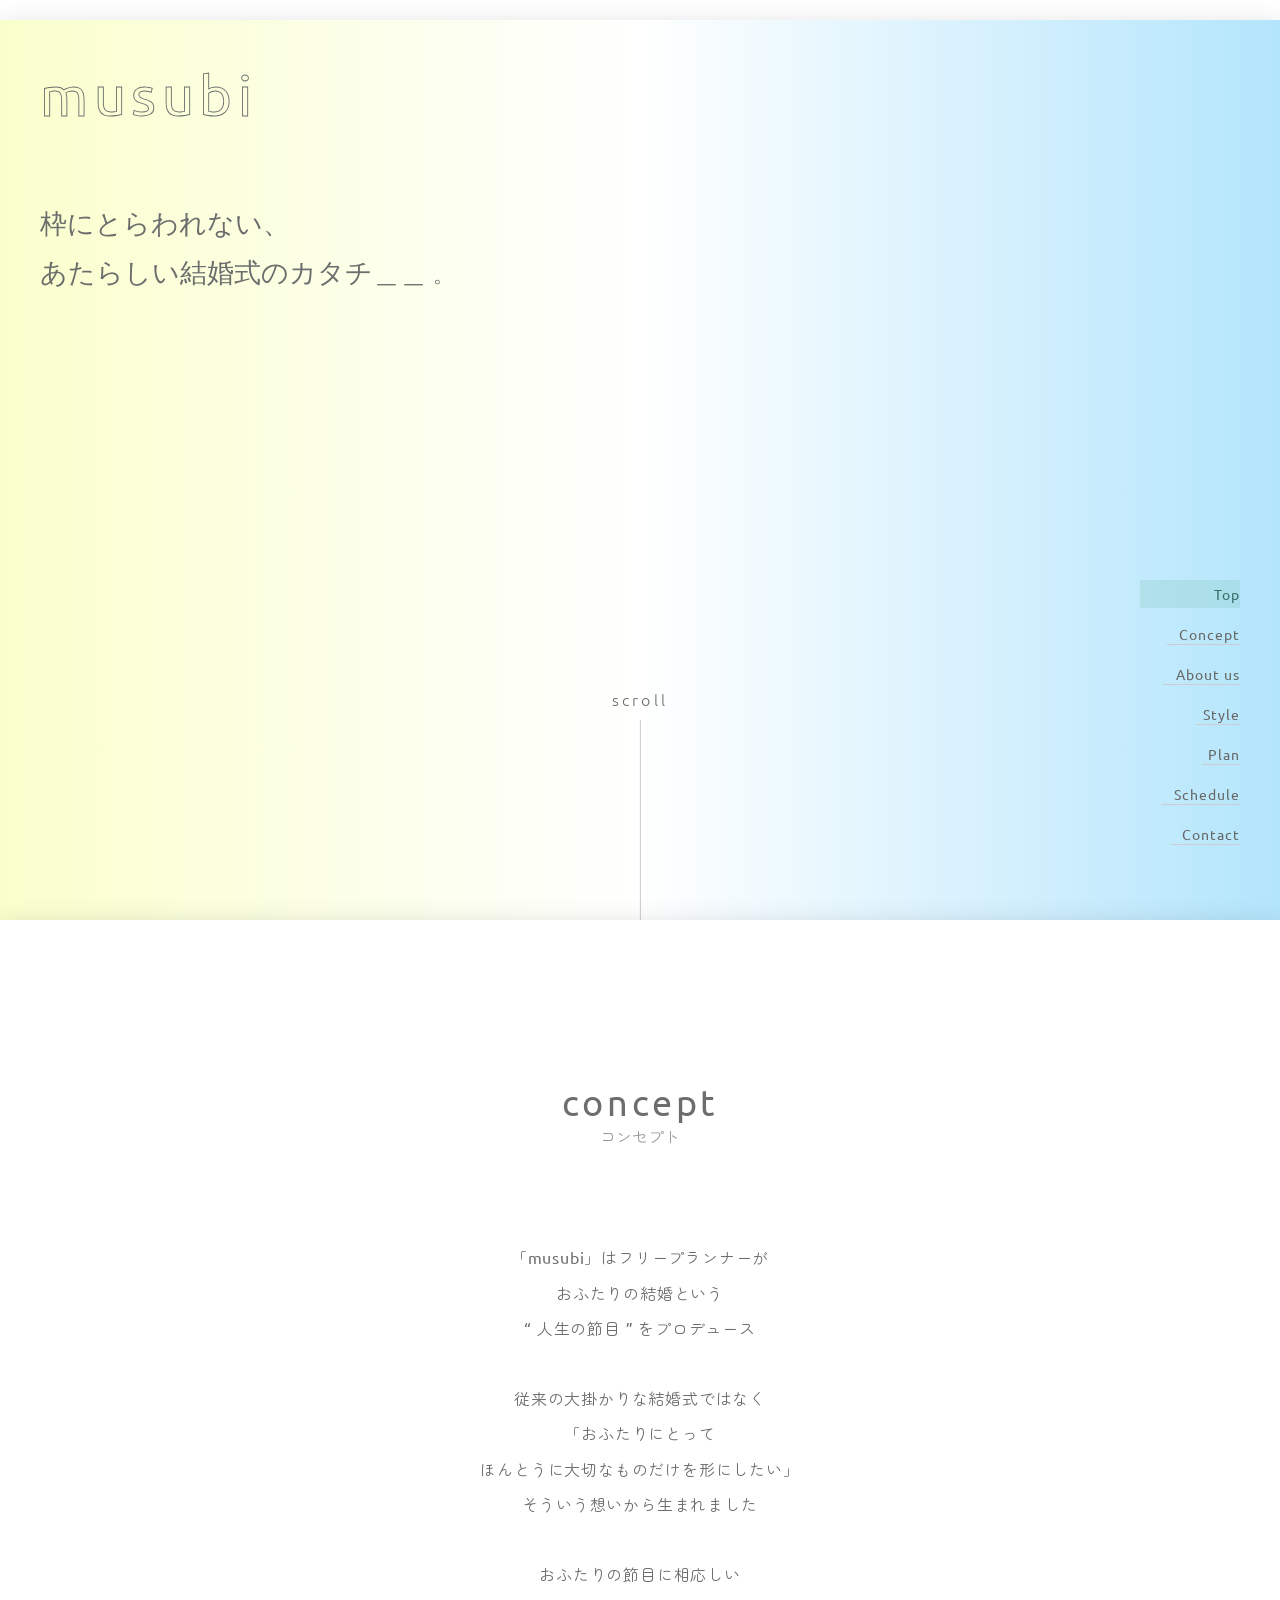
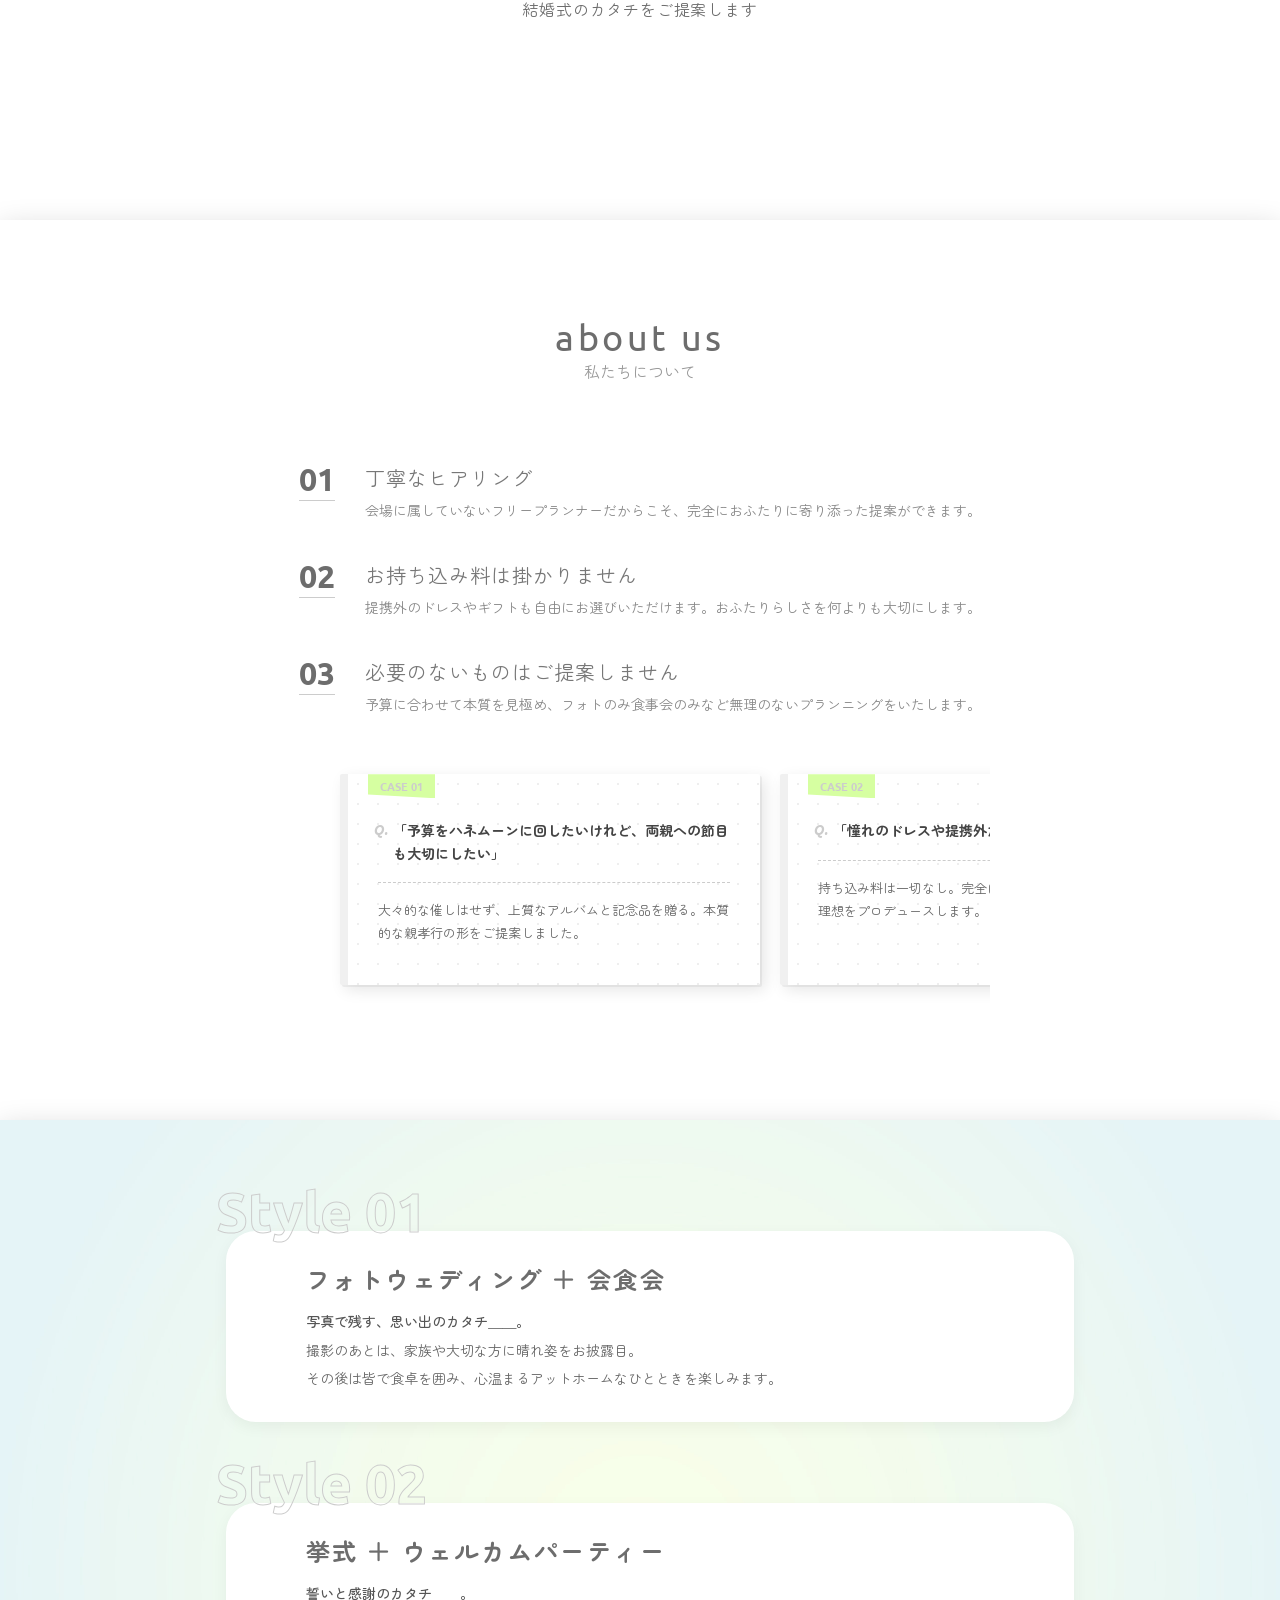
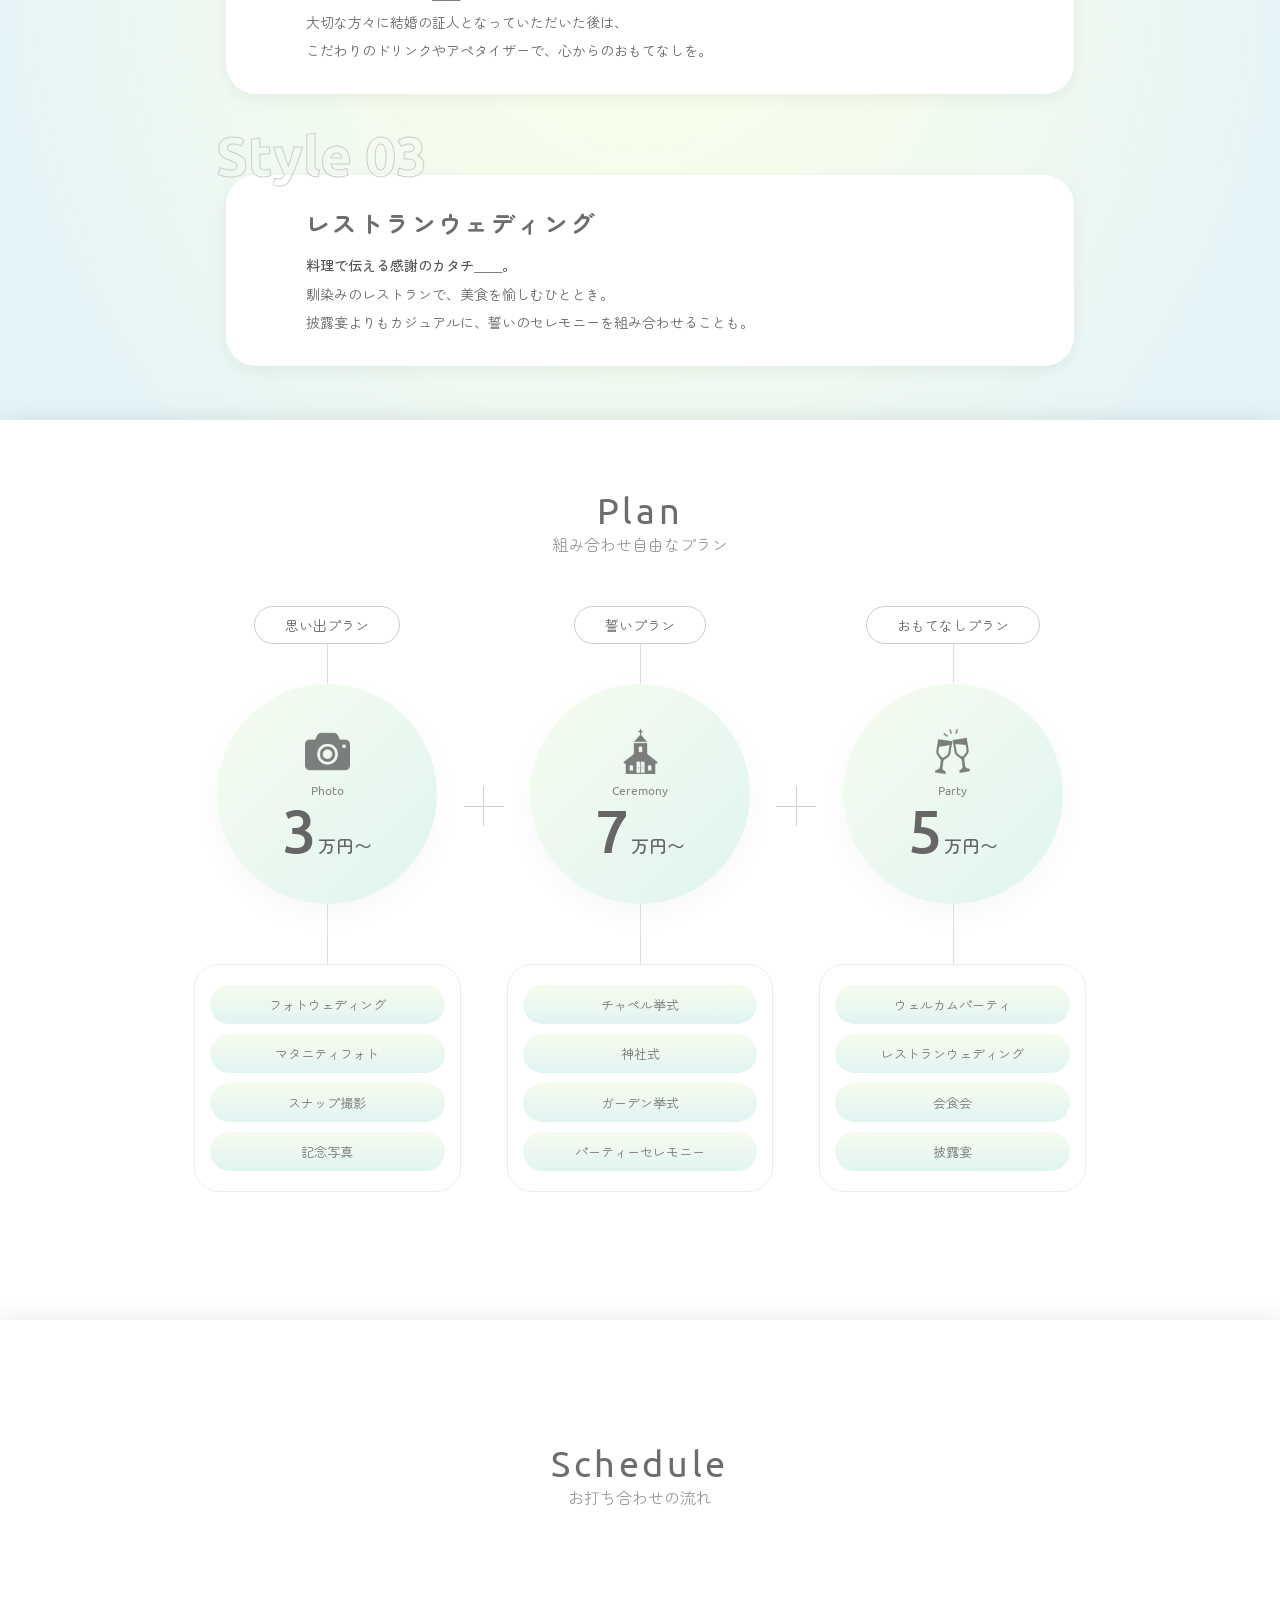
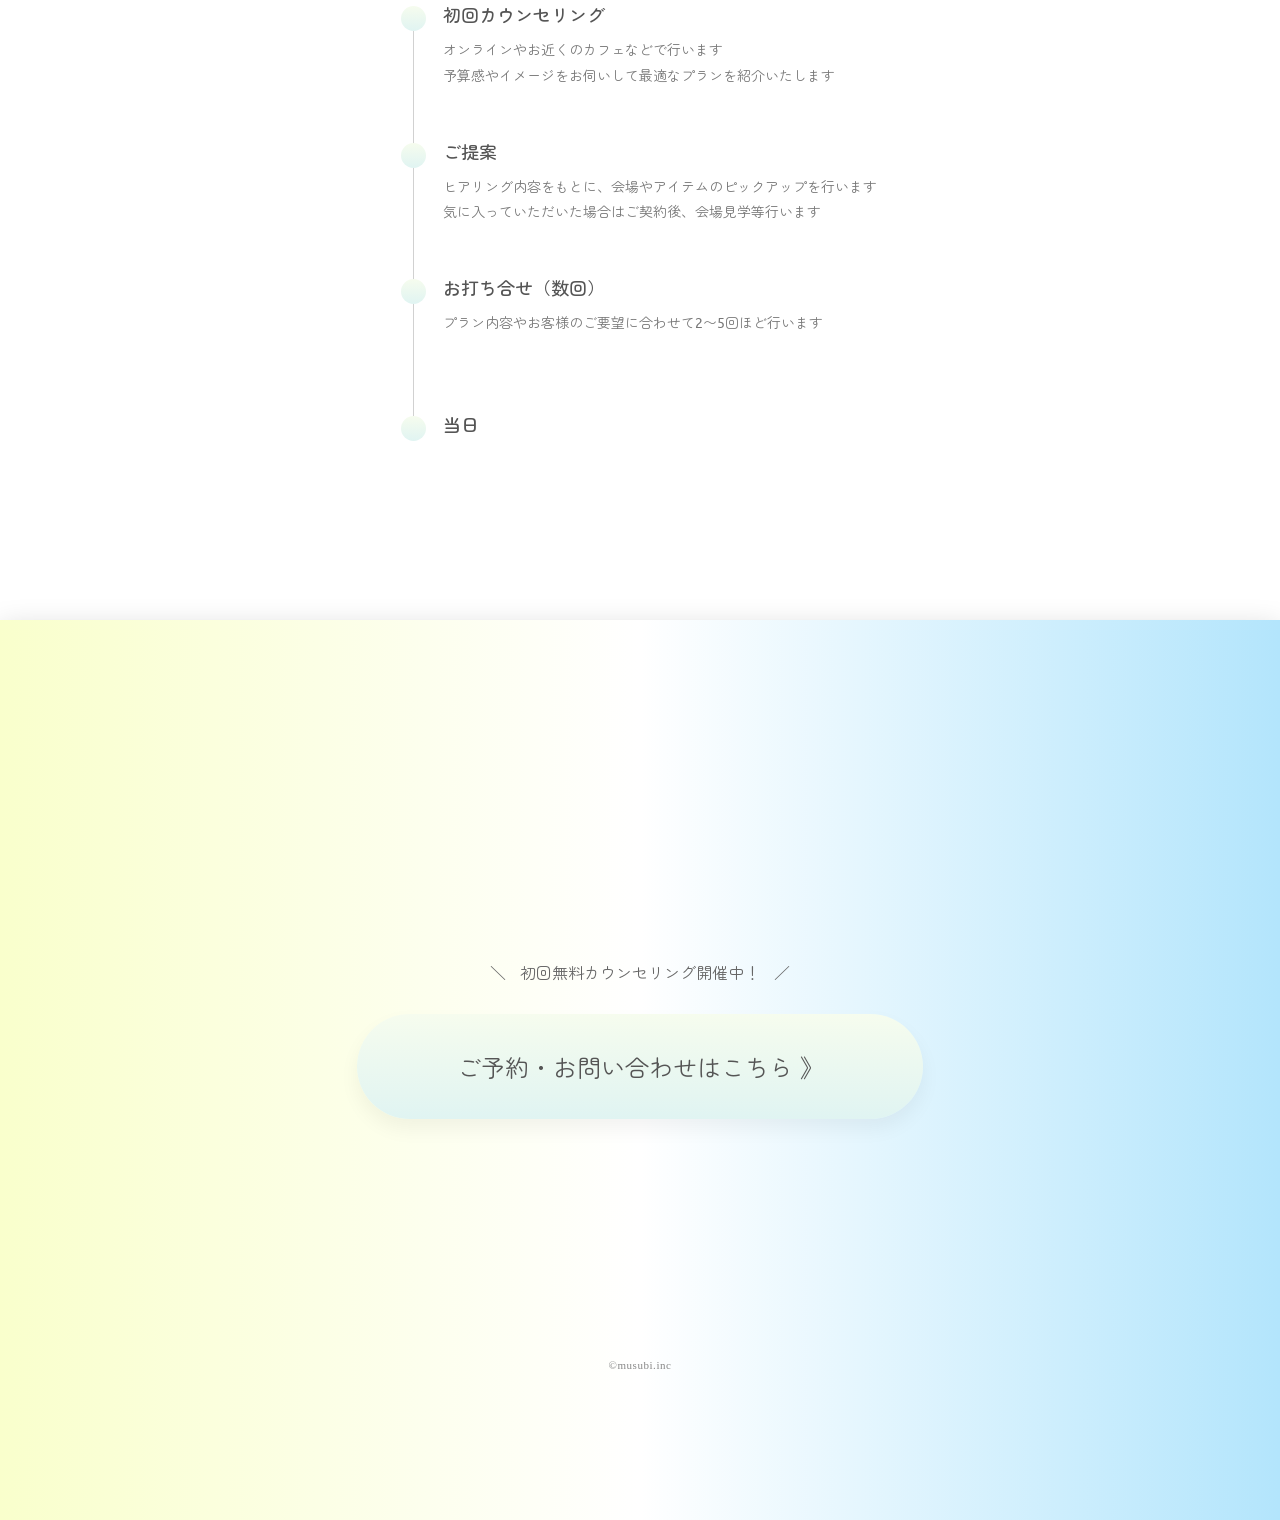
==== commit 449fd50d: "Add files via upload" ====
--- a/index.html
+++ b/index.html
@@ -11,8 +11,7 @@
     <link rel="stylesheet" href="css/style.css">
     <script src="js/script.js"></script>
 </head>
-<body>
-
+<body class="home">
 
     <button class="hamburger" id="js-hamburger">
         <span></span>
@@ -23,7 +22,8 @@
         <ul>
             <li><a href="#top">Top</a></li>
             <li><a href="#concept">Concept</a></li>
-            <li><a href="#about">About</a></li>
+            <li class="pc-about"><a href="#about">About us</a></li>
+            <li class="sp-about"><a href="about.html">About us</a></li>
             <li><a href="#style">Style</a></li>
             <li><a href="#plan">Plan</a></li>
             <li><a href="#schedule">Schedule</a></li>
@@ -31,7 +31,6 @@
         </ul>
     </nav>
 
-    
 
     <div id="top" class="area-anchor"></div>
     <header class="panel">
@@ -50,20 +49,8 @@
         </div>
     </header>
 
-     
 
     <main> 
-
-        <!-- <div class="fixed-bg-list">
-            <div class="bg-item" data-section="top">TOP</div>
-            <div class="bg-item" data-section="concept">CONCEPT</div>
-            <div class="bg-item" data-section="about">ABOUT</div>
-            <div class="bg-item" data-section="style">STYLE</div>
-            <div class="bg-item" data-section="plan">PLAN</div>
-            <div class="bg-item" data-section="schedule">SCHEDULE</div>
-            <div class="bg-item" data-section="contact">CONTACT</div>
-        </div> -->
-
         <div id="concept" class="area-anchor"></div>
         <section class="concept panel">
             <div class="heading-group">
@@ -87,7 +74,7 @@
         </section>
 
         <div id="about" class="area-anchor"></div>
-        <section class="about-us panel">
+        <section id="about-us" class="about-us panel">
             <div class="heading-group">
                 <h2 class="main-title">about us</h2>
                 <p class="sub-title">私たちについて</p>
@@ -140,12 +127,19 @@
                     </div>
                 </div>
 
-            </div>
-        </section>
-
-        
-
-        <!-- <div class="concept btn-wrapper">
+                <div class="btn-wrapper">
+                    <a href="index.html#about" class="back-home-btn">トップページへ戻る</a>
+                </div>
+
+            </div>
+        </section>
+
+        <!-- <section class="btn-wrapper">
+            <a href="#" class="concept-btn">About us</a>
+            <p>私たちについて詳しく見る</p>
+        </section> -->
+
+        <div class="btn-wrapper">
             <a href="#" class="concept-btn">あたらしい結婚のカタチとは？</a>
 
             <div class="dot-deco">
@@ -153,7 +147,8 @@
                 <span></span>
                 <span></span>
             </div>
-        </div> -->
+        </div>
+
 
         <div id="style" class="area-anchor"></div>
         <section class="style panel">
@@ -170,8 +165,8 @@
                         </div>
                         <div class="style-content">
                             <p class="style-desc">
-                                撮影のあとは家族や大切な友人に晴れ姿をお披露目。<br>
-                                その後は会食会ではみんなで食を囲み<br class="style-br">アットホームな食事会を楽しみます
+                                撮影のあとは、家族や大切な方に晴れ姿をお披露目。<br>
+                                その後は皆で食卓を囲み、<br class="st-br">心温まるアットホームなひとときを楽しみます。
                             </p>
                         </div>
                     </div>
@@ -188,8 +183,10 @@
                         </div>
                         <div class="style-content">
                             <p class="style-desc">
-                                大切な方々に結婚の証人となっていただいた後は、<br class="style-br">オリジナルの<br>
-                                ドリンクやアペタイザーでゲストをおもてなし<br class="style-br">
+                                大切な方々に結婚の証人となっていただいた後は、<br>
+                                こだわりのドリンクやアペタイザーで、<span class="st-span">心からのおもてなしを。</span><br>
+                                <span class="st-span-sp">ゲスト一人ひとりと感謝を分かち合う時間を。</span>
+                                
                             </p>
                         </div>
                     </div>
@@ -206,8 +203,9 @@
                         </div>
                         <div class="style-content">
                             <p class="style-desc">
-                                お気に入りのレストランなど、<br class="style-br">料理にこだわりたい方にオススメ<br>
-                                披露宴よりもカジュアルに、<br class="style-br">簡単なセレモニーを行うことも可能です
+                                馴染みのレストランで、美食を愉しむひととき。<br>
+                                披露宴よりもカジュアルに、<br class="st-br">誓いのセレモニーを組み合わせることも。<br>
+                                
                             </p>
                         </div>
                     </div>
--- a/css/style.css
+++ b/css/style.css
@@ -32,7 +32,7 @@
 }
 
 section {
-    width: 100vw;
+    width: 100%;
     min-height: 100vh;
     display: flex;
     flex-direction: column;
@@ -122,7 +122,7 @@
 
 
 .nav-menu a.is-active {
-    color: #386d65 !important;
+    color: #386d65;
     opacity: 1;
 }
 
@@ -452,7 +452,9 @@
 
 
 
-
+.btn-wrapper {
+    display: none;
+}
 
 
 
@@ -536,7 +538,7 @@
 .style-item.is-visible {
     opacity: 1;
     transform: translateY(0);
-    margin-top: 25px;
+    margin: 25px auto;
 }
 
 
@@ -1178,7 +1180,7 @@
     border-radius: 8px;
     background-color: #fcfcfc;
     font-size: 16px;
-    color: #999;
+    ccolor: #333;
     transition: all 0.3s;
     box-sizing: border-box; 
 }
@@ -1188,6 +1190,29 @@
     border-color: #d8eadc;
     background-color: #fff;
     box-shadow: 0 0 10px rgba(216, 234, 220, 0.5);
+    color: #222; /* ここでさらに濃い色を指定 */
+}
+
+.form-input::placeholder {
+    color: #ccc; /* 入力していない時はこの薄い色に見えます */
+    opacity: 1;  /* Firefox対策 */
+}
+
+select.form-input:invalid {
+    color: #ccc;
+}
+/* 選択した後は濃くする */
+select.form-input {
+    color: #333;
+}
+
+.form-input:focus {
+    outline: none;
+    border-color: #d8eadc;
+    background-color: #fff;
+    box-shadow: 0 0 10px rgba(216, 234, 220, 0.5);
+    /* focus時ももちろん濃いまま */
+    color: #000; 
 }
 
 .select-wrapper {
@@ -1254,7 +1279,7 @@
 
 .back-link {
     text-align: center;
-    margin-top: 40px;
+    margin-top: 30px;
 }
 
 .back-link a {
@@ -1363,6 +1388,100 @@
     flex: 1;            /* 2つの入力欄を同じ幅にする */
 }
 
+
+
+
+
+
+/* --- サンクスページ専用スタイル --- */
+.thanks-page {
+
+    /* --- 1. ここが重要！ブラウザの初期余白をリセット --- */
+    margin: 0;
+    padding: 0;
+    width: 100%;
+    min-height: 100%;
+    display: flex;
+    justify-content: center;
+    align-items: center;
+    background: linear-gradient(to right, #f9ffcc 0%, #ffffff 50%, #b3e5fc 100%);
+}
+
+.thanks {
+    /* /* width: 100%;  */
+    /* display: block; */ 
+    text-align: center;
+    /* padding: 20px; */
+}
+
+.thanks-container {
+    margin: 0 auto; 
+    /* max-width: 800px; */
+    width: 100%;
+    padding: 40px;
+    box-sizing: border-box;
+}
+
+.thanks .main-title {
+    /* margin-bottom: 10px; */
+    font-size: 4rem;
+    font-family: auto;
+    /* font-weight: 400;
+    letter-spacing: 0.1em;
+    color: transparent;
+    -webkit-text-stroke: 0.9px #6d6d6d;
+    text-stroke: 1.2px #676767; */
+}
+
+.thanks .sub-title {
+    font-size: 1.2rem;
+    letter-spacing: 0.1em;
+    margin-bottom: 60px;
+    font-family: none;
+}
+
+.thanks-br {
+    display: none;
+}
+
+.message-group {
+    margin-bottom: 80px;
+}
+
+.thanks .lead-text {
+    font-size: 1.4rem;
+    line-height: 1.8;
+    margin-bottom: 40px;
+}
+
+.thanks .note-text {
+    font-size: 1rem;
+    color: #9b9b9b;
+    line-height: 1.8;
+    font-family: none;
+}
+
+.home-btn {
+    display: inline-block;
+    padding: 15px 50px;
+    text-decoration: none;
+}
+
+
+
+.st-br {
+    display: none;
+}
+
+
+.st-span-sp {
+    display: none;
+}
+
+
+.sp-about {
+    display: none;
+}
 
 
 
@@ -1684,7 +1803,7 @@
     }
 
 
-        .style-br {
+    .style-br {
         display: block;
     }
 
@@ -1754,7 +1873,12 @@
 
     .scroll-line {
         height: 250px;
-    }
+        z-index: 100;
+    }
+
+   
+
+
 
 
 }
@@ -1774,7 +1898,7 @@
         right: -100%; 
         width: 100%;
         height: 100vh;
-        background: linear-gradient(to right, #f6fcee, #fff);
+        background-color: #f6fceed4;  
         z-index: 9998;
         transition: all 0.5s ease;
 
@@ -1786,6 +1910,162 @@
         
     }
 
+    .pc-about {
+        display: none; 
+    }
+    
+    .sp-about {
+        display: block; 
+    }
+
+    .sp-br {
+        display: block;
+    }
+
+    /* 「home」クラスがついている時（トップページ）だけ非表示にする */
+        .home #about, 
+        .home #about-us {
+            display: none !important;
+        }
+
+        /* about.html（単体ページ）では表示されるように上書き */
+        #about-us {
+            display: block !important; /* 強制的に表示 */
+            padding: 60px 20px;       /* スマホ用の余白 */
+        }
+
+        /* 3列並びの事例カードを1列（縦並び）にする */
+        .episode-grid {
+            grid-template-columns: 1fr;
+            gap: 20px;
+        }
+        .btn-wrapper {
+            display: flex;
+            justify-content: center;
+            
+        }
+
+        body:not(.home) #about-us { display: flex !important; }
+
+
+
+        .back-home-btn {
+            display: inline-block;
+            padding: 15px 40px;
+            border: 1px solid #ccc;
+            color: #888;
+            text-decoration: none;
+            font-size: 14px;
+            letter-spacing: 0.1em;
+            transition: all 0.3s ease;
+            background: #fff;
+        }
+
+        .back-home-btn:hover {
+            background: #f9f9f9;
+            color: #444;
+            border-color: #999;
+        }
+
+    #about {
+        scroll-margin-top: 100px; /* ヘッダーの高さ＋少しの余裕 */
+    }
+
+
+    .about-page-bottom {
+        text-align: center;
+        padding: 30px 20px; /* 前後の余白をたっぷり取る */
+        background-color: #fff; /* 背景は白のまま、余白で区切る */
+    }
+
+    .btn-back {
+        display: inline-block;
+        padding: 18px 60px;
+        font-size: 13px;
+        color: #888;
+        text-decoration: none;
+        border: 1px solid #ccc; /* 非常に薄い線で上品に */
+        letter-spacing: 0.2em;
+        transition: all 0.4s ease;
+        position: relative;
+        border-radius: 50px;
+    }
+
+    /* ホバー時に少しだけ線を濃く、文字を浮かせる */
+    .btn-back:hover {
+        border-color: #ccc;
+        color: #444;
+        transform: translateY(-2px);
+    }
+
+    /* スマホでの調整 */
+    @media screen and (max-width: 768px) {
+        .about-page-bottom {
+            padding: 80px 20px;
+        }
+        .btn-back {
+            width: 100%;
+            max-width: 280px;
+            box-sizing: border-box;
+        }
+    }
+
+
+
+
+    /* スクロール位置の微調整（ヘッダーに被らないように） */
+    .area-anchor:target {
+        padding-top: 100px; /* ヘッダーの高さに合わせて調整 */
+        margin-top: -100px;
+    }
+
+    .plan-section.panel {
+        padding-top: 150px;
+    }
+
+
+
+    .schedule {
+        margin-bottom: 50px;
+    }
+
+    .timeline {
+        margin: 100px auto;
+        padding: left;
+    } 
+
+    /* .timeline-line {
+        left: -30px;
+    } */
+
+     .plan-flex-container {
+        margin: 10px auto 30px;
+    }
+
+    .swiper-pagination {
+        margin-top: 15px;
+    }
+
+
+    .btn-wrapper {
+        display: flex;
+        justify-content: center;
+        flex-direction: column;
+        background: #fff;
+    }
+
+    .concept-btn {
+        display: inline-block;
+        padding: 25px 50px;
+        border-radius: 100px;
+        text-decoration: none;
+        font-size: 16px;
+        background: linear-gradient(to bottom, #f6fcee, #e0f4f2);
+        transition: opacity 0.3s;
+        margin: 50px auto 30px;
+    }
+
+
     .sp-menu.is-active {
         right: 0;
     }
@@ -1805,9 +2085,9 @@
     /* 3. 白抜き文字のデザイン（.hero-logoの仕様を反映） */
     .sp-menu a {
         text-decoration: none;
-        font-size: 2rem;
+        font-size: 1.5rem;
         font-weight: 400;
-        letter-spacing: 0.1em;
+       letter-spacing: 0.18em;
         
         transition: all 0.3s ease;
         display: block;
@@ -1816,19 +2096,19 @@
 
     .sp-menu a:active {
         color: rgba(151, 151, 151, 0.1);
-        -webkit-text-stroke: 0.9px #398f82;
+        -webkit-text-stroke: 0.9px #d3d3d3;
     }
 
 
     .nav-menu a.is-active::after {
-        background-color: linear-gradient(to bottom, #f6fcee, #e0f4f2);
+        background: linear-gradient(to bottom, #f6fcee, #e0f4f2);
         width: 100%;
         height: 28px;
         bottom: -3px;
     }
 
     .nav-menu a.is-active {
-        color: #09c4e6;
+        color: #ffadad;
         opacity: 1;
     }   
 
@@ -1897,7 +2177,7 @@
 
     .panel {
         position: relative; 
-        z-index: 1 !important; 
+        /* z-index: 1 !important;  */
     }
 
 
@@ -1913,10 +2193,22 @@
         height: auto;
     }
 
+    .concept.panel {
+        z-index: 0;
+        padding-top: 300px;
+    }
+
     .scroll-line {
-        height: 350px;
-    }
-
+        height: 500px;
+        z-index: 100;
+    }
+
+    .hero-scroll {
+        bottom: -20%;
+    }
+
+
+ 
     .episode-grid {
         display: block;
         overflow-x: visible;
@@ -2088,7 +2380,71 @@
 
 }
 
-
+@media (max-width: 550px) {
+
+    .style-sub {
+        margin-bottom: 5px;
+    }
+
+    .st-br {
+        display: block;
+    }
+
+    .st-span{
+        display: none;
+    }
+
+    .st-span-sp {
+        display: block;
+    }
+
+    .style-container {
+        width: 80%;
+    }
+
+    .style-desc {
+        padding-right: 10px;
+    }
+
+    .style-item.is-visible {
+        margin: 40px auto;
+    }
+
+    .thanks .main-title {
+        font-size: 10vw;
+    }
+
+    .thanks .sub-title {
+        font-size: 3.5vw
+    }
+
+    .thanks .lead-text {
+        font-size: 4vw;
+    }
+
+    .thanks-br {
+        display: block;
+    }
+
+    .sub-br {
+        display: none;
+    }
+
+    .thanks .note-text {
+        font-size: 3vw;
+    }
+
+    .home-btn {
+        padding: 4vw 2vw;
+    }
+
+    .back-link a {
+        font-size: 3vw;
+    }
+
+
+
+}
 
 
 @media (max-width: 480px) {
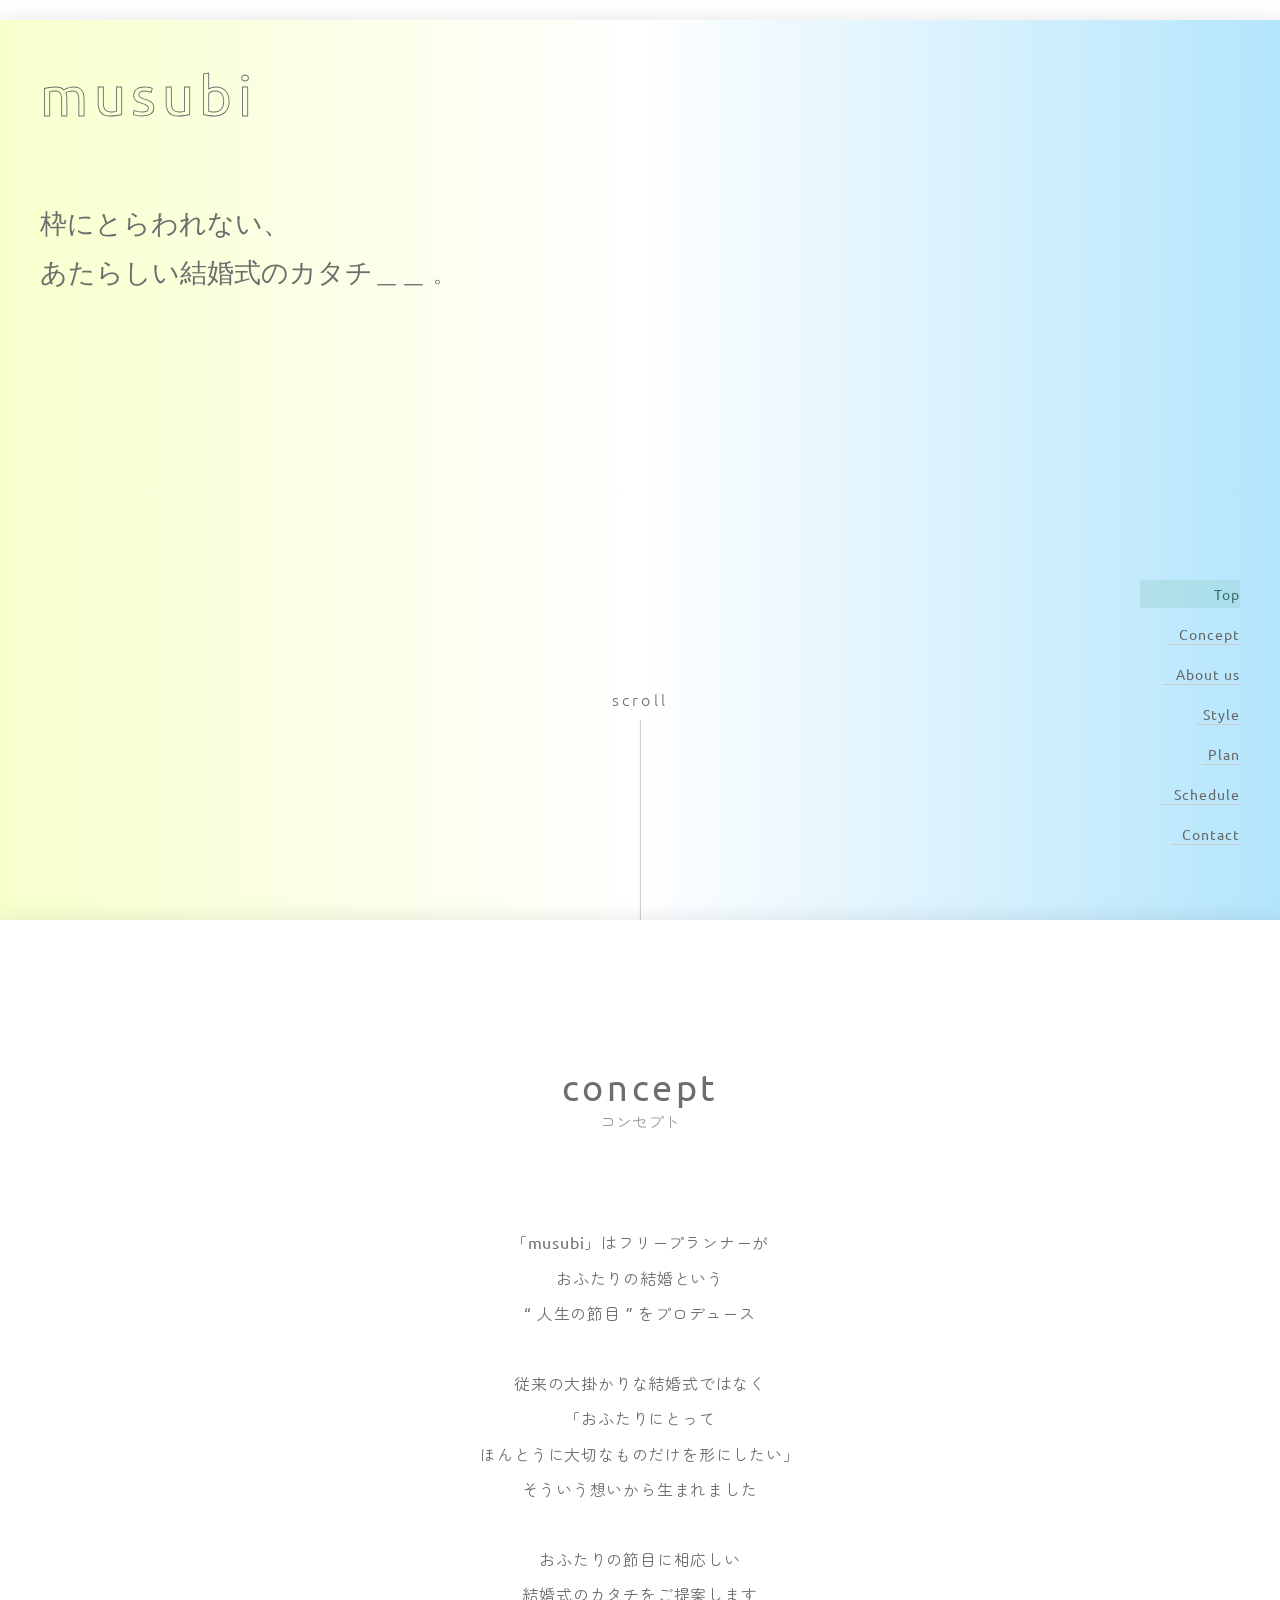
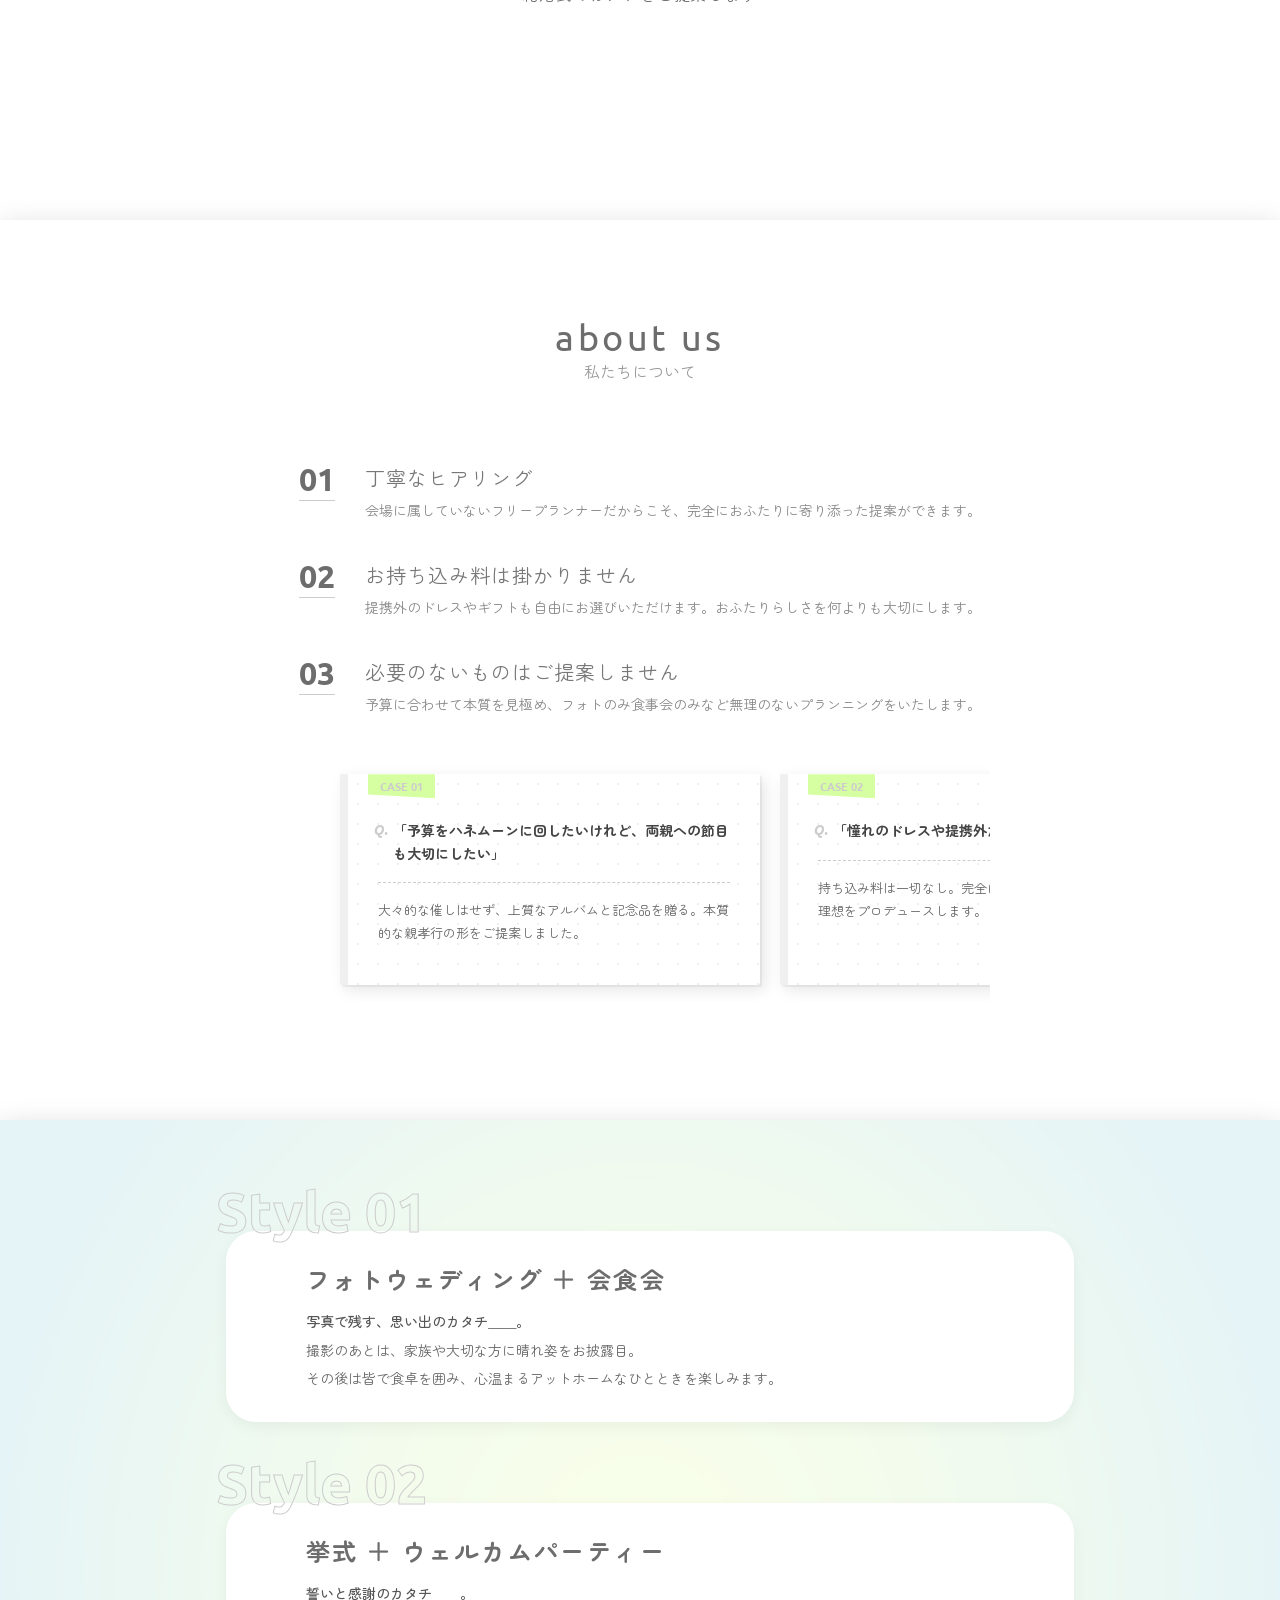
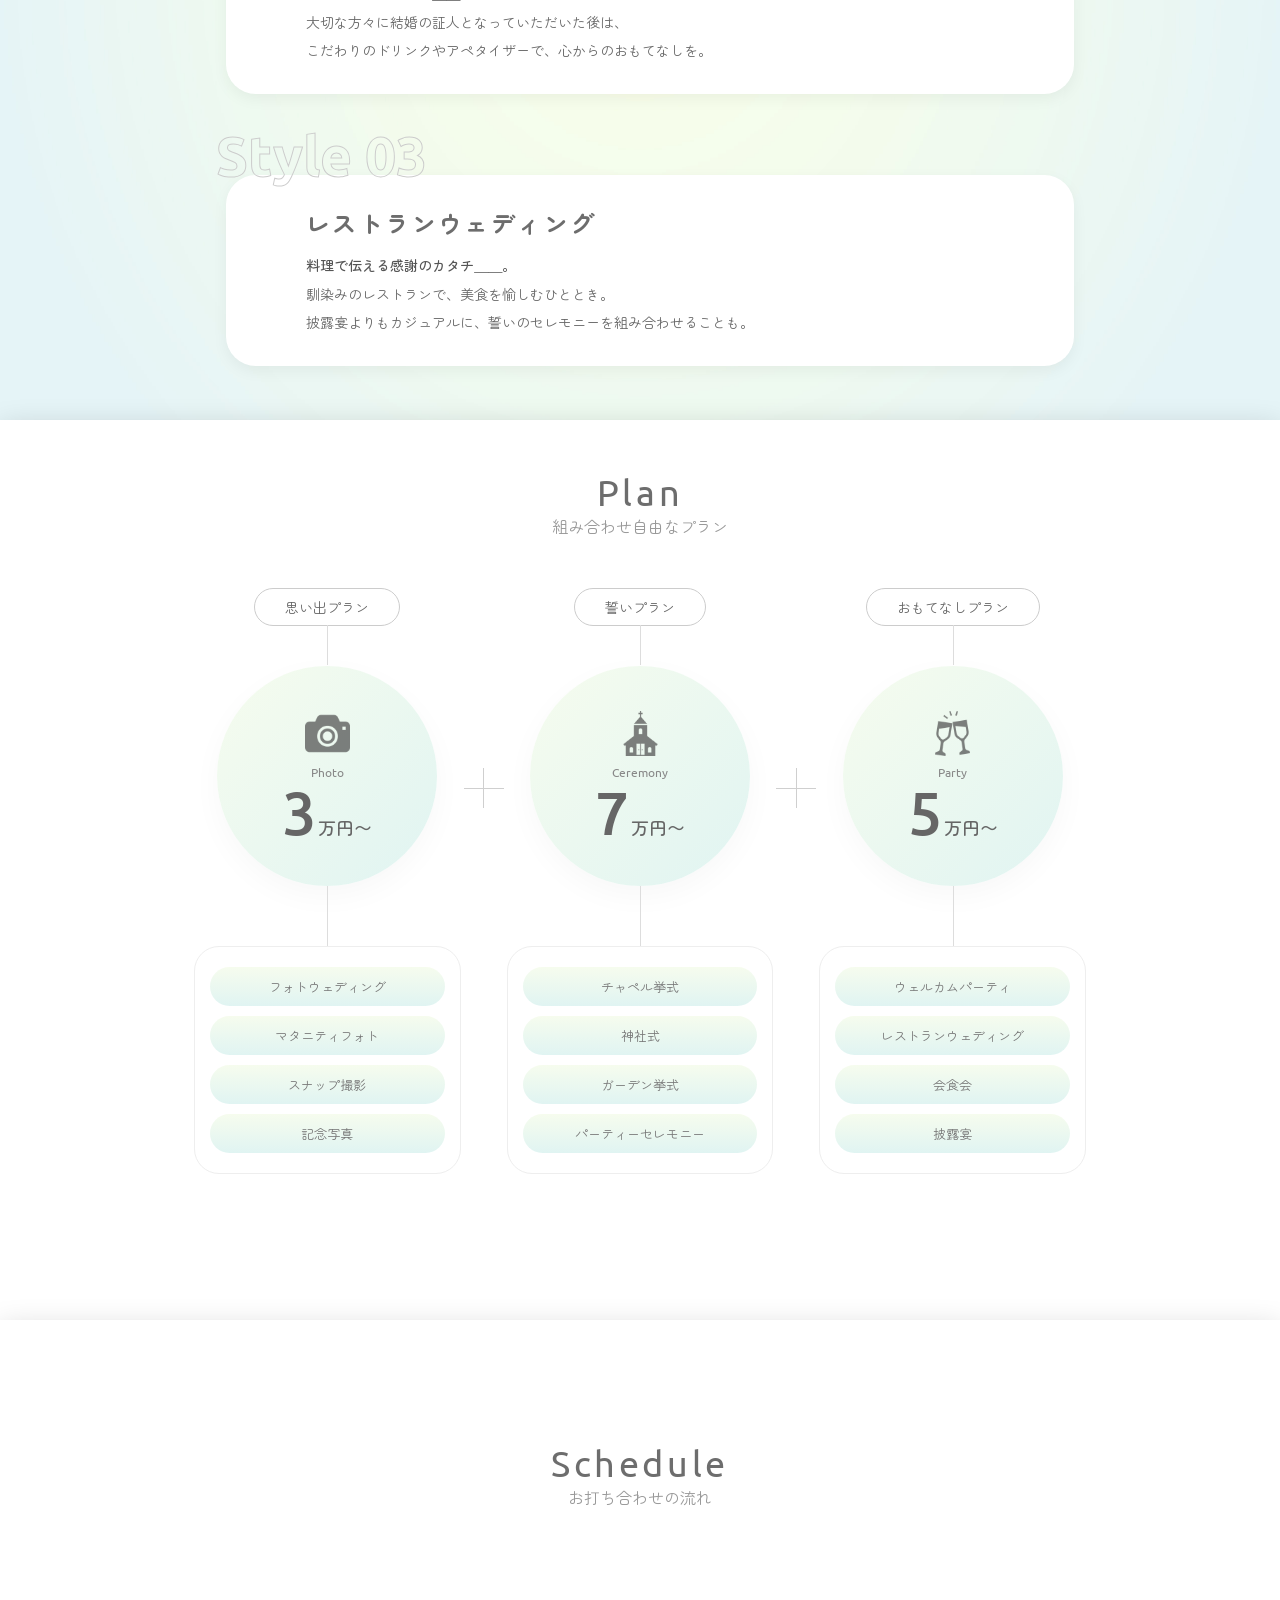
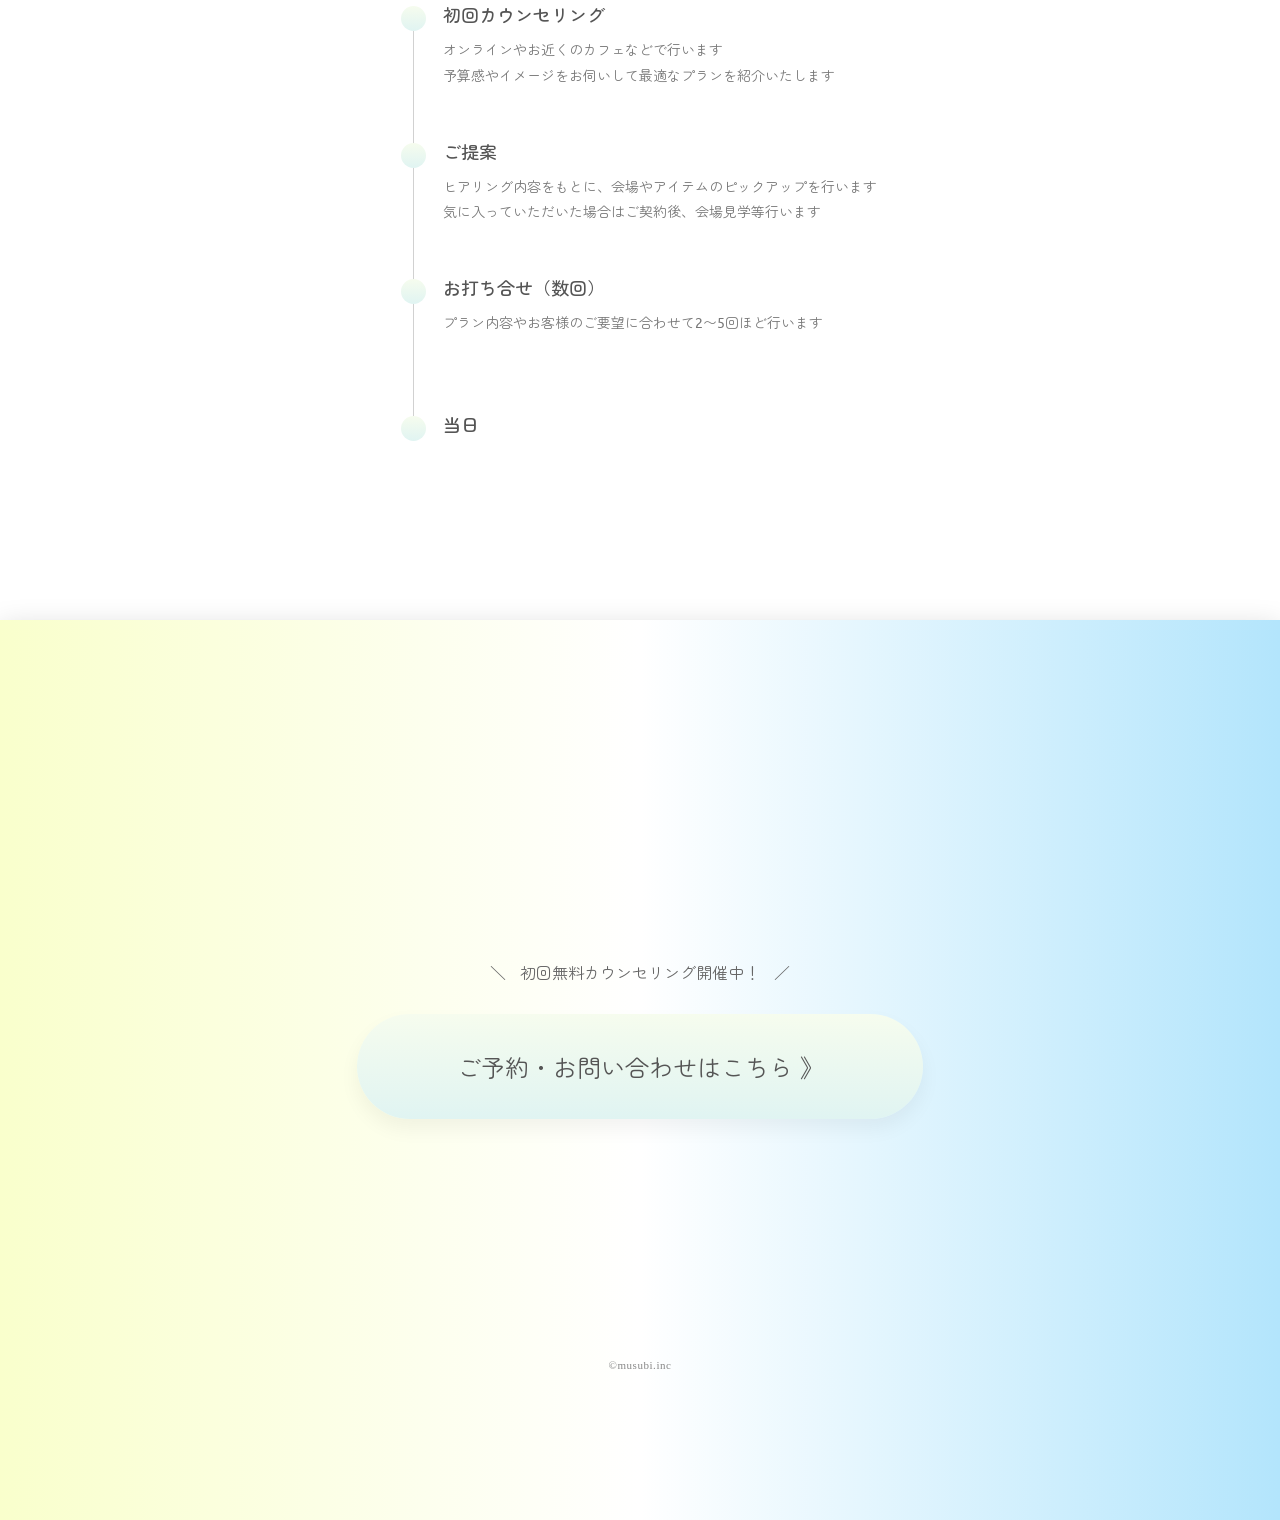
==== commit 51a924ef: "Add files via upload" ====
--- a/index.html
+++ b/index.html
@@ -51,6 +51,9 @@
 
 
     <main> 
+
+        <div class="main-scroll"></div>
+
         <div id="concept" class="area-anchor"></div>
         <section class="concept panel">
             <div class="heading-group">
--- a/css/style.css
+++ b/css/style.css
@@ -39,7 +39,7 @@
     justify-content: center;
     align-items: center;
     box-sizing: border-box;
-    padding: 60px 20px;
+    padding: 30px 20px;
     scroll-margin-top: 0;
 }
 
@@ -243,6 +243,7 @@
     width: 100vw;
     height: 100vh; 
     position: sticky;   
+    position: -webkit-sticky;
     scroll-snap-type: y mandatory;
     top: 0;  
     
@@ -629,7 +630,7 @@
 }
 
 .plan-section .heading-group {
-    margin-bottom: 50px !important;
+    margin: 30px 0 50px 0;
 }
 
 @media (max-width: 800px) {
@@ -1483,32 +1484,35 @@
     display: none;
 }
 
+.back-home-btn{
+    display: none;
+}
+
 
 
 @media (max-width: 1300px) {
     .number {
-    font-size: 2rem;
+        font-size: 2rem;
     }
 
 
     .episode-grid {
         display: flex;
-        overflow-x: auto;
-        scroll-snap-type: x mandatory;
+        overflow-x: hidden;
+        /* scroll-snap-align: center; */
+        /* scroll-snap-type: x mandatory; */
         gap: 20px;
-
-        /* --- 表示幅の調整 --- */
-        width: calc(100% - 300px); /* 左右150pxずつ空ける計算 */
-        margin: 0 auto;            /* 中央寄せ（固定メニューが片側なら margin-left: 150px などに変更） */
+        overflow-x: hidden;
+        width: calc(100% - 300px);
+        margin: 0 auto;
         
-        /* カードの「チラ見せ」用パディング（コンテナの内側の余白） */
         padding: 20px 50px 40px; 
         
         box-sizing: border-box;
         scrollbar-width: none;
         -webkit-overflow-scrolling: touch;
         cursor: grab;
-        user-select: none; /* ドラッグ中に文字が選択されるのを防ぐ */
+        user-select: none; 
     }
 
     .episode-grid:active {
@@ -1519,12 +1523,18 @@
         flex: 0 0 70%; 
         scroll-snap-align: center; 
         box-sizing: border-box;
+        
     }
 
     .episode-card:hover {
         transform: translateY(-8px) rotate(0deg); 
         box-shadow: 10px 15px 30px rgba(0,0,0,0.1);
     }
+
+    .bottom-btns{
+        display: none;
+    }
+
 
 }
 
@@ -1754,17 +1764,17 @@
     }
 
 
-    .heading-group {
+    /* .heading-group {
         margin: 0;
-    }
+    } */
 
     .hero-coment {
         font-size: clamp(1rem, 3vw,2rem);
     }
 
-    .scroll-line::before {
+    /* .scroll-line::before {
         background: linear-gradient(to bottom, transparent, #838383 50%, transparent);
-    }
+    } */
     
     
     .plan-label {
@@ -1863,10 +1873,10 @@
         font-size: 0.8rem;
     }
 
-    .plan-section.panel {
+    /* .plan-section.panel {
         padding-top: 80px;
         padding-bottom: 40px;
-    }
+    } */
     .plan-section .heading-group {
         margin-bottom: 60px !important;
     }
@@ -1910,6 +1920,12 @@
         
     }
 
+    .main-scroll {
+        height: 150px;
+        background-color: #fff;
+    }
+
+
     .pc-about {
         display: none; 
     }
@@ -1923,49 +1939,46 @@
     }
 
     /* 「home」クラスがついている時（トップページ）だけ非表示にする */
-        .home #about, 
-        .home #about-us {
-            display: none !important;
-        }
-
-        /* about.html（単体ページ）では表示されるように上書き */
-        #about-us {
-            display: block !important; /* 強制的に表示 */
-            padding: 60px 20px;       /* スマホ用の余白 */
-        }
-
-        /* 3列並びの事例カードを1列（縦並び）にする */
-        .episode-grid {
-            grid-template-columns: 1fr;
-            gap: 20px;
-        }
-        .btn-wrapper {
-            display: flex;
-            justify-content: center;
-            
-        }
-
-        body:not(.home) #about-us { display: flex !important; }
-
-
-
-        .back-home-btn {
-            display: inline-block;
-            padding: 15px 40px;
-            border: 1px solid #ccc;
-            color: #888;
-            text-decoration: none;
-            font-size: 14px;
-            letter-spacing: 0.1em;
-            transition: all 0.3s ease;
-            background: #fff;
-        }
-
-        .back-home-btn:hover {
-            background: #f9f9f9;
-            color: #444;
-            border-color: #999;
-        }
+    .home #about, .home #about-us {
+        display: none !important;
+    }
+
+    /* about.html（単体ページ）では表示されるように上書き */
+    #about-us {
+        display: block !important; /* 強制的に表示 */
+        padding: 60px 20px;       /* スマホ用の余白 */
+    }
+
+    /* 3列並びの事例カードを1列（縦並び）にする */
+    .episode-grid {
+        grid-template-columns: 1fr;
+        gap: 20px;
+    }
+        
+    .btn-wrapper {
+        display: flex;
+        justify-content: center;   
+    }
+
+    body:not(.home) #about-us { display: flex !important; }
+
+    .back-home-btn {
+        display: inline-block;
+        padding: 15px 40px;
+        border: 1px solid #ccc;
+        color: #888;
+        text-decoration: none;
+        font-size: 14px;
+        letter-spacing: 0.1em;
+        transition: all 0.3s ease;
+        background: #fff;
+    }
+
+    .back-home-btn:hover {
+        background: #f9f9f9;
+        color: #444;
+        border-color: #999;
+    }
 
     #about {
         scroll-margin-top: 100px; /* ヘッダーの高さ＋少しの余裕 */
@@ -1998,32 +2011,24 @@
         transform: translateY(-2px);
     }
 
-    /* スマホでの調整 */
-    @media screen and (max-width: 768px) {
-        .about-page-bottom {
-            padding: 80px 20px;
-        }
-        .btn-back {
-            width: 100%;
-            max-width: 280px;
-            box-sizing: border-box;
-        }
-    }
-
-
-
-
-    /* スクロール位置の微調整（ヘッダーに被らないように） */
-    .area-anchor:target {
-        padding-top: 100px; /* ヘッダーの高さに合わせて調整 */
+    .about-page-bottom {
+       padding: 80px 20px;
+    }
+    .btn-back {
+        width: 100%;
+        max-width: 280px;
+        box-sizing: border-box;
+    }
+
+
+    /* .area-anchor:target {
+        padding-top: 100px;
         margin-top: -100px;
-    }
-
-    .plan-section.panel {
+    } */
+
+    /* .plan-section.panel {
         padding-top: 150px;
-    }
-
-
+    } */
 
     .schedule {
         margin-bottom: 50px;
@@ -2059,7 +2064,7 @@
         padding: 25px 50px;
         border-radius: 100px;
         text-decoration: none;
-        font-size: 16px;
+        font-size: 0.9rem;
         background: linear-gradient(to bottom, #f6fcee, #e0f4f2);
         transition: opacity 0.3s;
         margin: 50px auto 30px;
@@ -2195,7 +2200,7 @@
 
     .concept.panel {
         z-index: 0;
-        padding-top: 300px;
+        /* padding-top: 300px; */
     }
 
     .scroll-line {
@@ -2311,8 +2316,8 @@
 
 
     .cta-btn {
-        padding: 1.4rem 3.5rem;
-        font-size: 1rem;
+        padding: 1.7rem 3.8rem;
+        font-size: 1.1rem;
     }
 
     .sc-br {
@@ -2453,13 +2458,14 @@
         gap: 12px;
     }
 
-    .cta-message {
+    /* .cta-message {
         font-size: 0.7rem;
-    }
+    } */
 
     .cta-btn {
         padding: 1.4rem 3rem;
-        font-size: 0.75rem;
+        font-size: 0.9rem;
+        text-wrap-mode: nowrap;
     }
 
     .hero-coment {
@@ -2472,5 +2478,44 @@
 }
 
 
-
-
+@media (max-width: 400px) {
+    .footer-inner {
+        padding: 0;
+    }
+
+    .cta-area {
+        text-align-last: center;
+    }
+
+    .cta-message {
+        font-size: 3.5vw;
+    }
+
+    .cta-btn {
+        font-size: 3.5vw;
+        padding: 1.5rem 2.5rem;
+    }
+
+    .timeline {
+        margin: 0;
+    }
+
+    .style-card h3 {
+        font-size: 3vw;
+    }
+
+    .style-sub {
+        font-size: 2.5vw;
+    }
+
+    .section {
+        padding: 0;
+    }
+
+    .concept-btn {
+        padding: 20px 40px;
+        font-size: 3.5vw;
+    }
+
+}
+
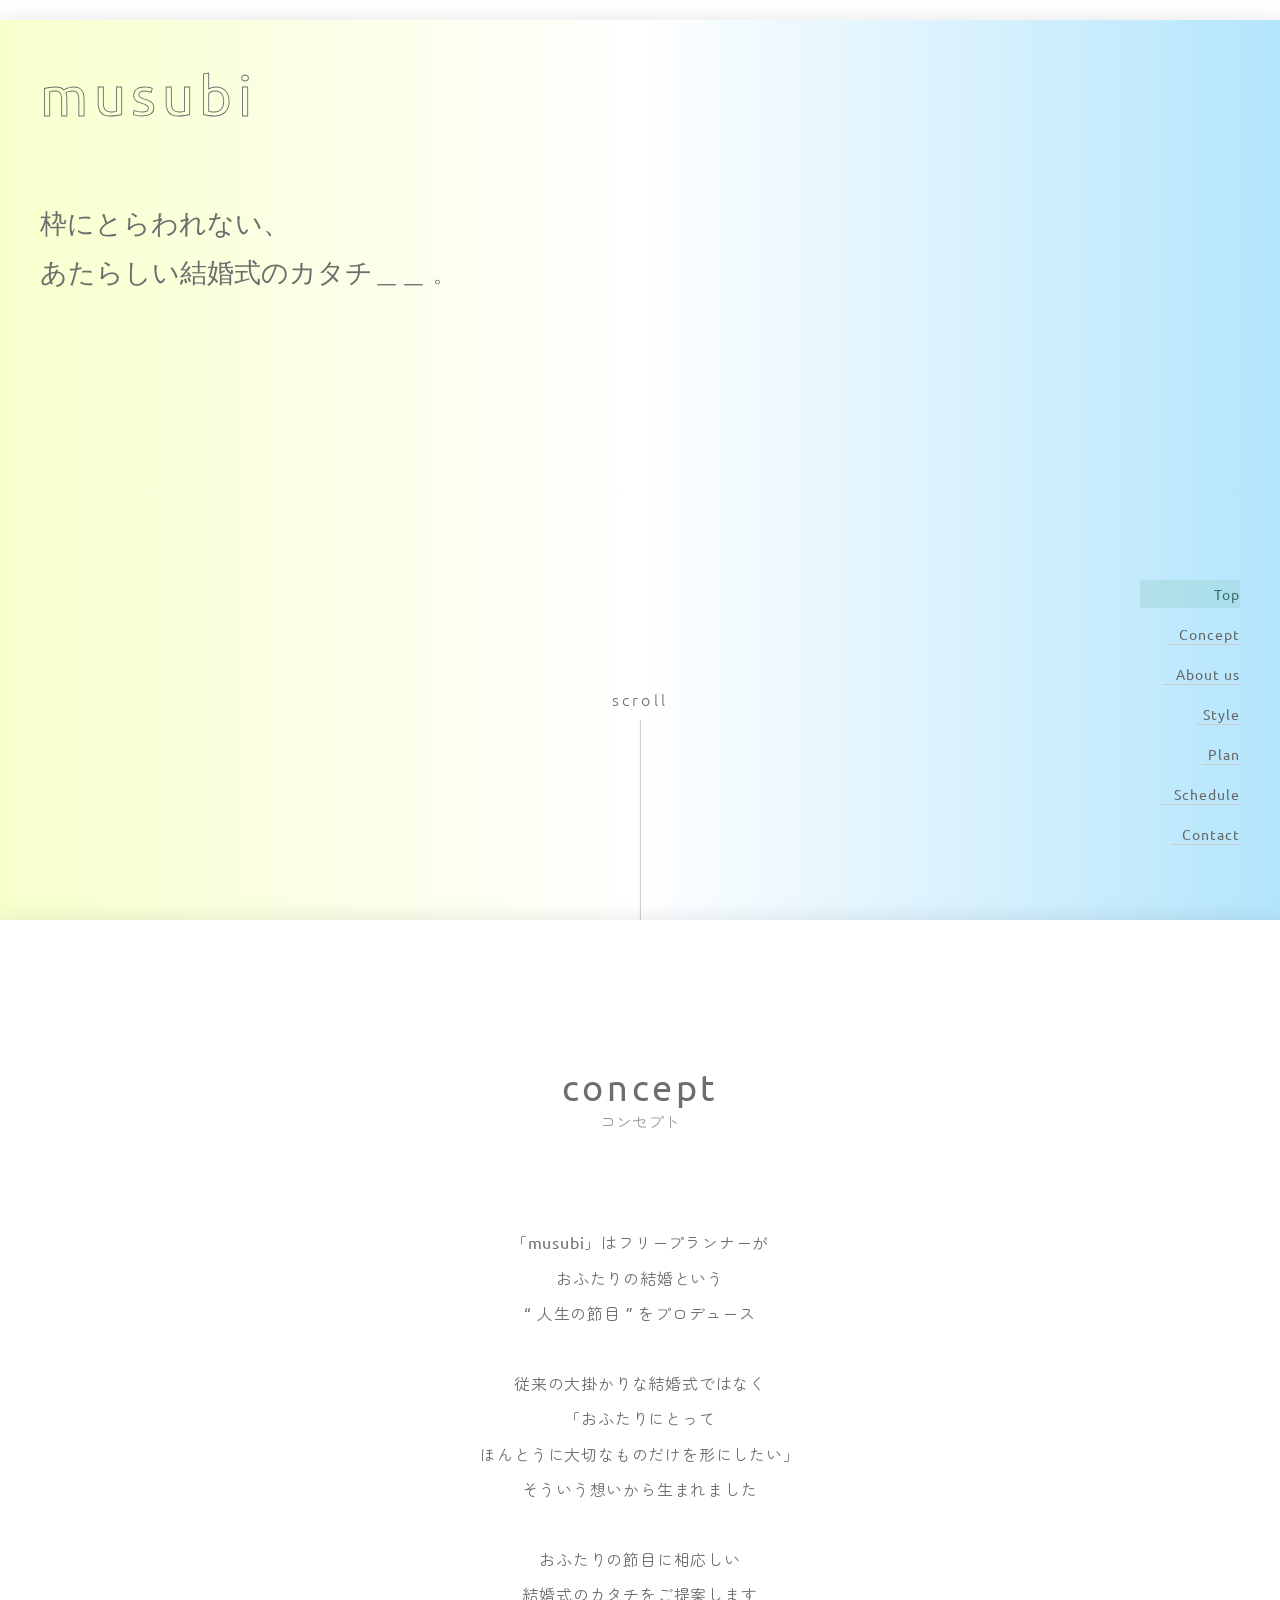
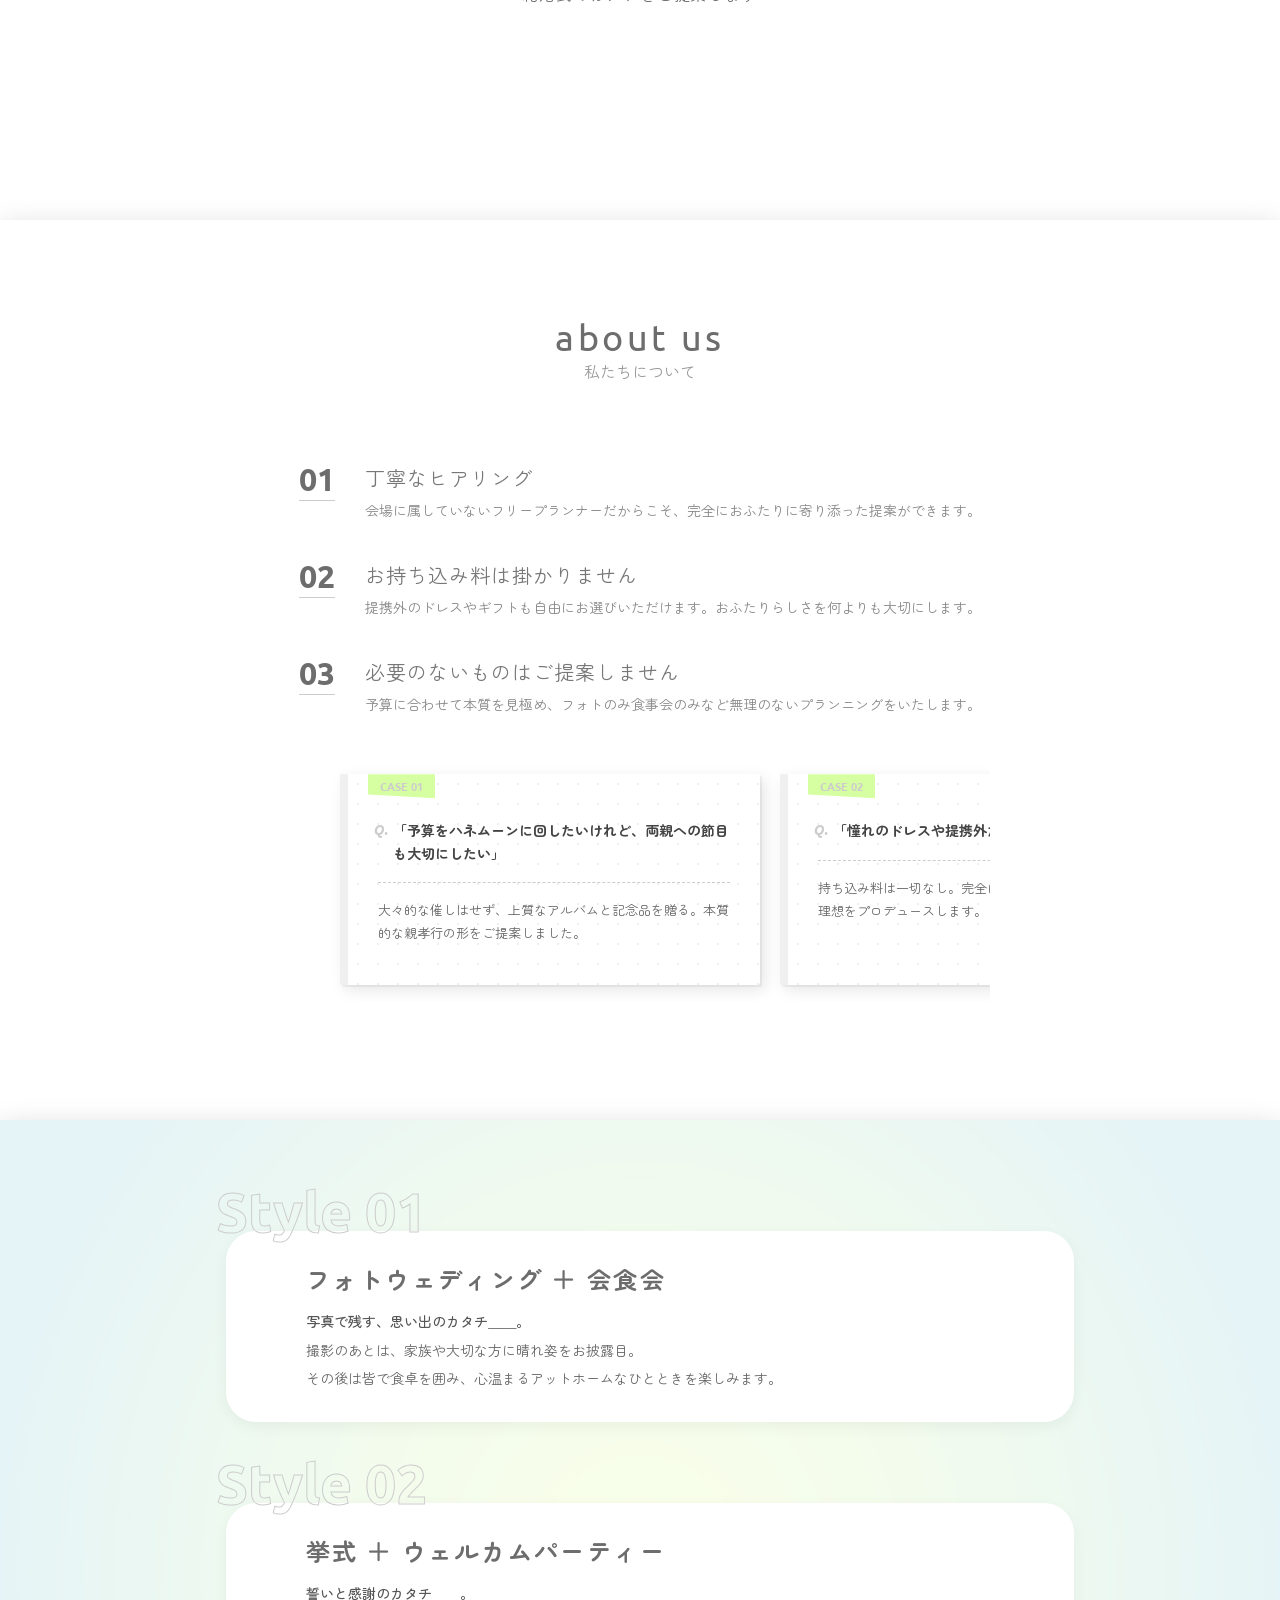
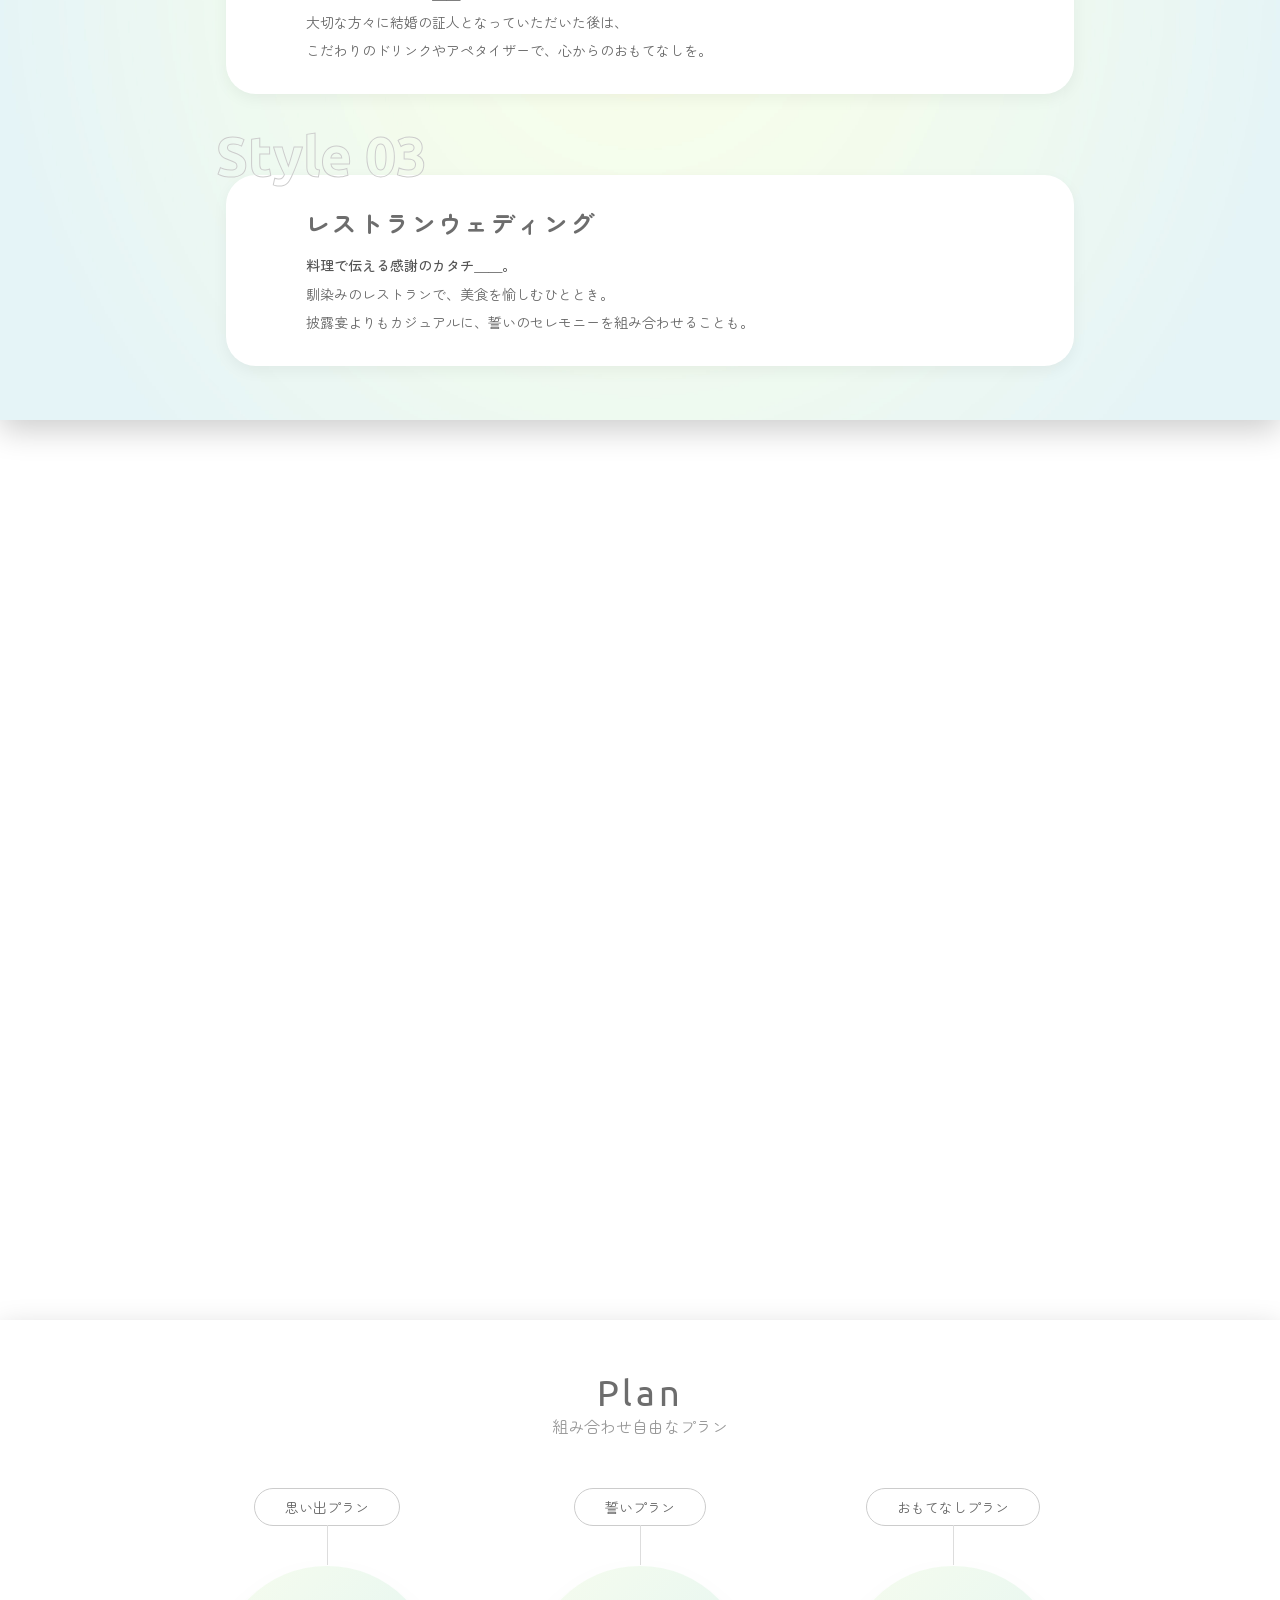
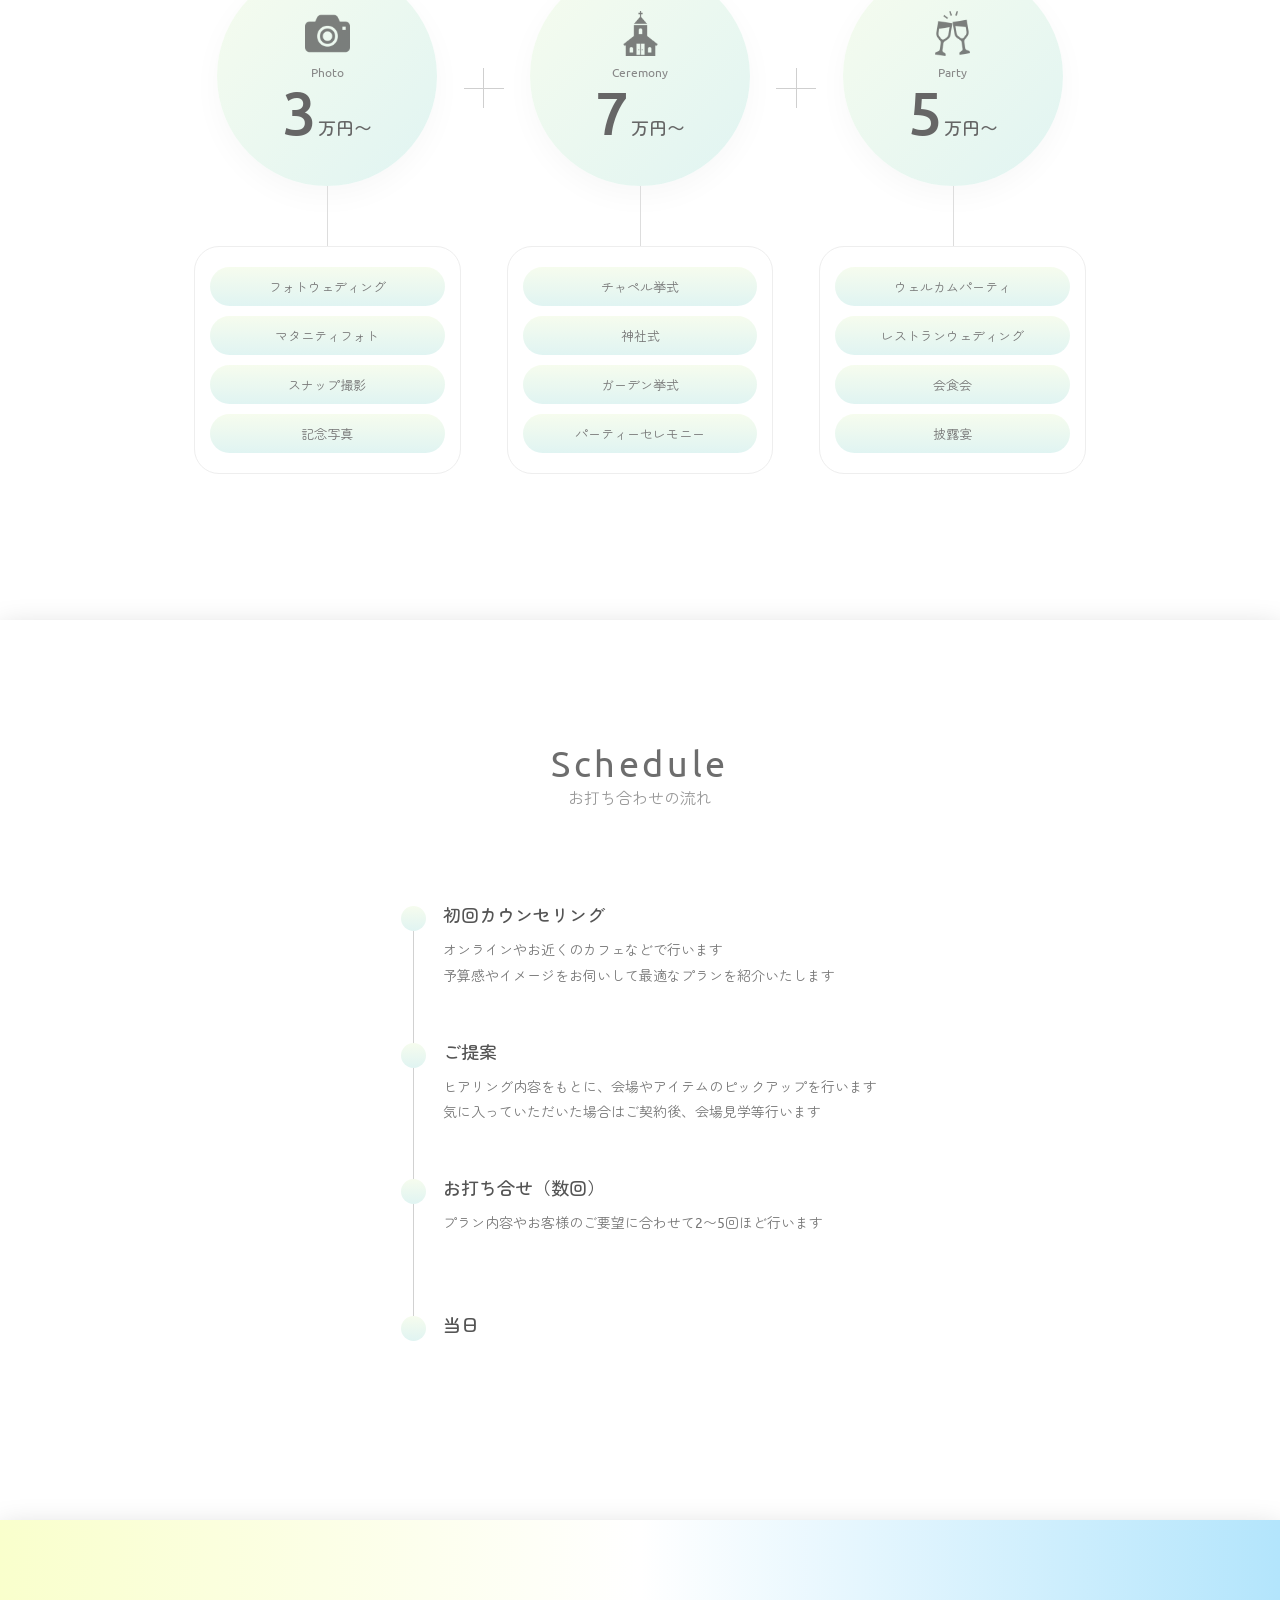
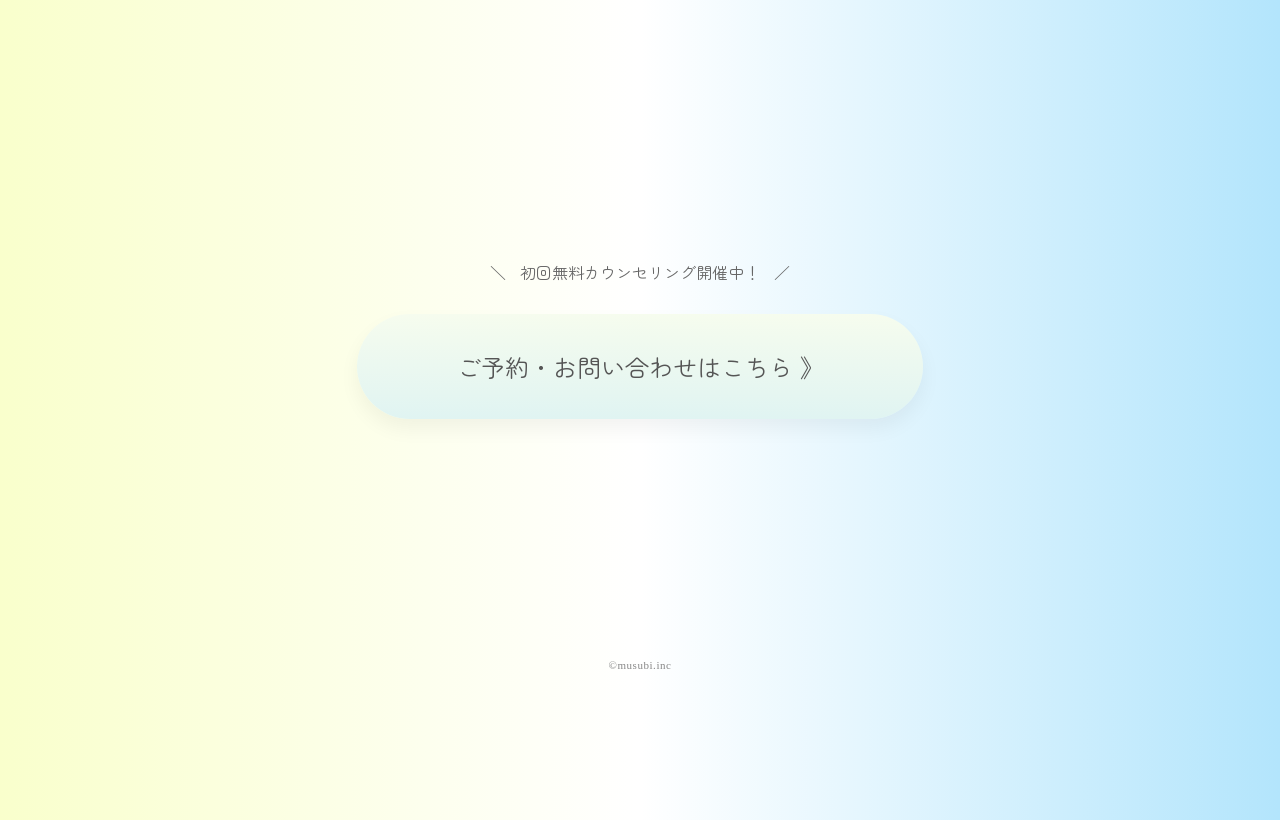
==== commit 09eaf1fb: "Add files via upload" ====
--- a/index.html
+++ b/index.html
@@ -33,8 +33,8 @@
 
 
     <div id="top" class="area-anchor"></div>
-    <header class="panel">
-        <div id="top" class="hero">
+    <header>        
+        <div id="top" class="hero panel">
             <h1 class="hero-logo">musubi</h1>
 
 
@@ -49,13 +49,12 @@
         </div>
     </header>
 
-
     <main> 
 
         <div class="main-scroll"></div>
 
         <div id="concept" class="area-anchor"></div>
-        <section class="concept panel">
+        <section id="concept" class="concept panel">
             <div class="heading-group">
                     <h2 class="main-title">concept</h2>
                     <p class="sub-title">コンセプト</p>
@@ -137,13 +136,9 @@
             </div>
         </section>
 
-        <!-- <section class="btn-wrapper">
-            <a href="#" class="concept-btn">About us</a>
-            <p>私たちについて詳しく見る</p>
-        </section> -->
 
         <div class="btn-wrapper">
-            <a href="#" class="concept-btn">あたらしい結婚のカタチとは？</a>
+            <a href="#style" class="concept-btn">あたらしい結婚のカタチとは？</a>
 
             <div class="dot-deco">
                 <span></span>
@@ -217,18 +212,8 @@
             </div>
         </section>
 
-        <!-- <section class="plan-custom">
-            <div class="plan-header">
-                <img class="plan-title" src="images/plan_logo.png">
-                <p class="plan-subtitle">プラン・料金のご紹介</p>
-                <p class="plan-lead">
-                    決まったカタチはありません。<br>
-                    必要なものだけを自由に結びつけて、おふたりらしい節目を。
-                </p>
-            </div>
-        </section> -->
-
-        <div id="plan" class="area-anchor"></div>
+
+        <div id="plan" class="area-anchor panel"></div>
         <section class="plan-section panel">
             <div class="heading-group">
                     <h2 class="main-title">Plan</h2>
@@ -368,19 +353,5 @@
         
     </main>
 
-    <!-- <footer class="panel">
-            <div class="footer-inner">
-                <div id="contact" class="cta-area">
-                        <p class="cta-message" id="js-typing">＼ 初回無料カウンセリング開催中！ ／</p>
-                        <a href="contact.html" class="cta-btn">ご予約・お問い合わせはこちら <span>》</span></a>
-                </div>
-
-
-                <div class="footer-content-left">
-                    <p class="copyright">&copy;musubi.inc</p>
-                </div>
-            </div>
-
-    </footer> -->
 </body>
 </html>
